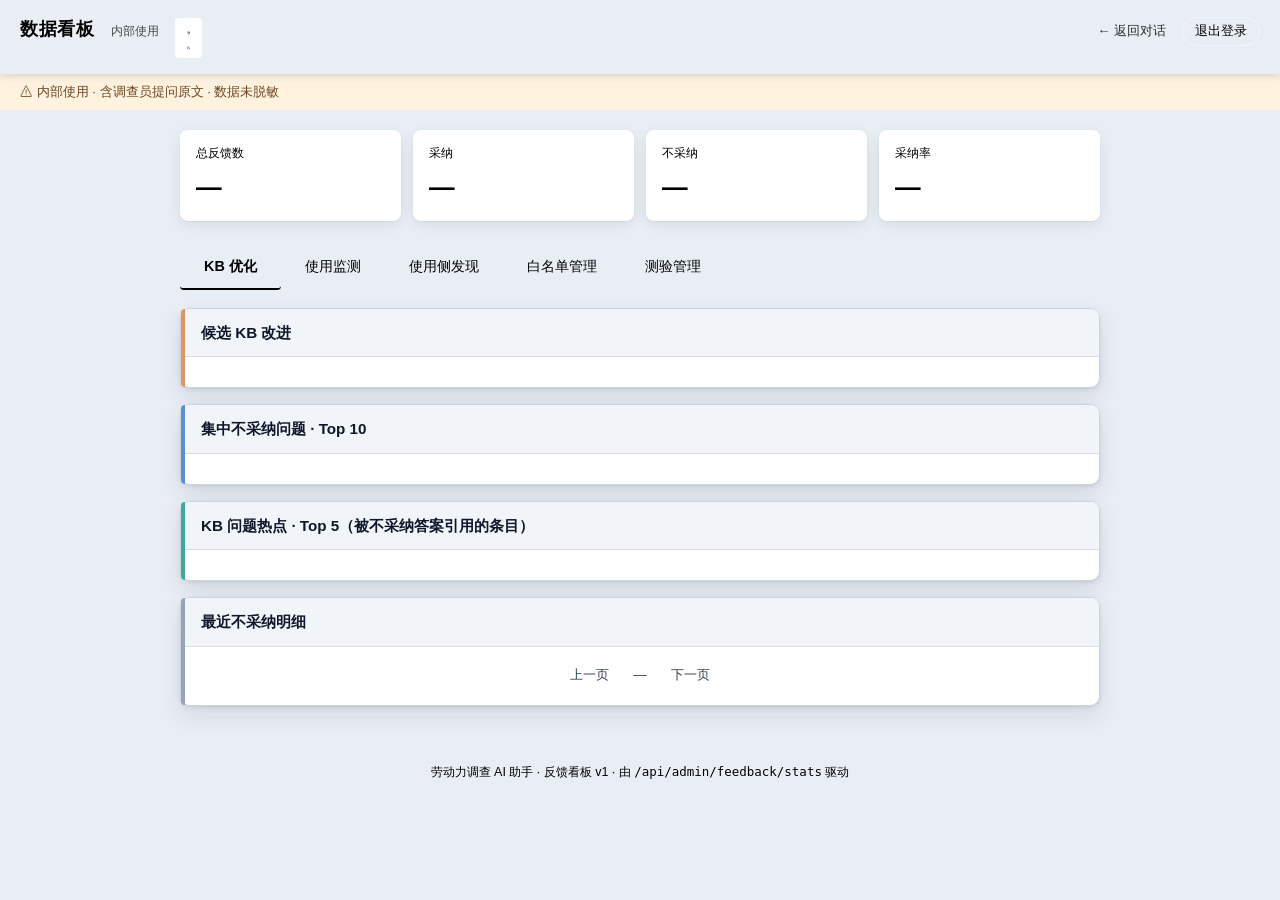
==== backend/static/dashboard.html @ a1ecaccc "refactor(ui): simplify 审查修复——移动端卡片化限定名单面板（避免破坏审计表）、删除死代码 api() 与 .info-bar" ====
<!DOCTYPE html>
<html lang="zh-CN">
<head>
<link rel="stylesheet" href="/static/theme.css">

<meta charset="UTF-8">
<meta name="viewport" content="width=device-width, initial-scale=1.0, maximum-scale=1.0, user-scalable=no">
<link rel="icon" href="data:,">
<title>反馈看板 · 劳动力调查 AI 助手</title>
<style>

* { box-sizing: border-box; margin: 0; padding: 0; }
body {
  font-family: -apple-system, BlinkMacSystemFont, "PingFang SC", "Microsoft YaHei", sans-serif;
  background: var(--paper);
  color: var(--text);
  line-height: 1.55;
  min-height: 100vh;
  padding: 0 0 60px;
}
header {
  background: var(--ink-blue);
  color: var(--paper);
  padding: 16px 20px;
  display: flex;
  align-items: baseline;
  gap: 16px;
  position: sticky;
  top: 0;
  z-index: 10;
  box-shadow: 0 2px 8px rgba(30, 58, 95, 0.18);
}
header h1 { font-size: 1.1rem; font-weight: 600; letter-spacing: 0.04em; }
header .sub { font-size: 0.78rem; opacity: 0.7; }
header .back { font-size: 0.82rem; opacity: 0.8; text-decoration: none; color: var(--paper); margin-left: auto; }
header .back:hover { opacity: 1; }
header .logout-btn {
  font-family: inherit; font-size: 0.8rem; padding: 5px 12px;
  border: 1px solid rgba(255,255,255,.5); background: transparent;
  color: var(--paper); border-radius: 999px; cursor: pointer;
}
header .logout-btn:hover { background: rgba(255,255,255,.15); }

.banner {
  background: #fff3e0;
  color: #6d4520;
  padding: 8px 20px;
  font-size: 0.82rem;
  border-bottom: 1px solid var(--line);
}

main { max-width: 960px; margin: 0 auto; padding: 20px; }

.cards {
  display: grid;
  grid-template-columns: repeat(auto-fit, minmax(180px, 1fr));
  gap: 12px;
  margin-bottom: 24px;
}
.card {
  background: white;
  border: 1px solid var(--line);
  border-radius: 8px;
  padding: 14px 16px;
}
.card .label { font-size: 0.78rem; color: var(--text-dim); margin-bottom: 4px; }
.card .value { font-size: 1.6rem; font-weight: 600; color: var(--ink-blue); }
.card.rate .value { color: var(--good); }
.card.rate.low .value { color: var(--bad); }

section { background: white; border: 1px solid var(--line); border-radius: 8px; padding: 16px 20px; margin-bottom: 16px; }
section h2 { font-size: 1rem; color: var(--ink-blue); margin-bottom: 12px; font-weight: 600; }
section h2 .h2-sub { font-size: 0.78rem; color: var(--text-dim); font-weight: normal; }
section .empty { color: var(--text-dim); font-size: 0.88rem; padding: 8px 0; }

.candidate {
  border-left: 4px solid var(--accent);
  background: var(--accent-soft);
  padding: 12px 14px;
  border-radius: 0 6px 6px 0;
  margin-bottom: 10px;
}
.candidate .head { display: flex; align-items: baseline; gap: 8px; margin-bottom: 6px; flex-wrap: wrap; }
.candidate .tag { background: var(--accent); color: white; font-size: 0.7rem; padding: 2px 8px; border-radius: 4px; letter-spacing: 0.05em; }
.candidate .freq { font-size: 0.78rem; color: var(--text-dim); }
.candidate .key { font-weight: 600; color: var(--ink-blue); font-size: 0.95rem; word-break: break-all; }
.candidate .comments { margin-top: 6px; font-size: 0.85rem; color: var(--text-dim); padding-left: 14px; }
.candidate .comments li { margin: 2px 0; }
.candidate .actions { margin-top: 8px; display: flex; gap: 8px; }

.list { display: flex; flex-direction: column; gap: 8px; }
.row {
  display: flex;
  align-items: flex-start;
  gap: 12px;
  padding: 10px 12px;
  border: 1px solid var(--line);
  border-radius: 6px;
  background: var(--paper-dim);
}
.row .count {
  flex-shrink: 0;
  background: var(--bad);
  color: white;
  font-weight: 600;
  font-size: 0.85rem;
  width: 36px;
  height: 36px;
  border-radius: 50%;
  display: flex;
  align-items: center;
  justify-content: center;
}
.row .body { flex: 1; min-width: 0; }
.row .q { font-weight: 500; color: var(--ink-blue); word-break: break-word; }
.row .meta { font-size: 0.75rem; color: var(--text-dim); margin-top: 4px; }

.chart { display: flex; gap: 6px; align-items: flex-end; height: 140px; padding: 8px 0; overflow-x: auto; }
.chart .bar-group { flex: 0 0 auto; min-width: 50px; display: flex; flex-direction: column; align-items: center; gap: 2px; }
.chart .bars { display: flex; gap: 2px; align-items: flex-end; height: 100px; }
.chart .bar { width: 14px; border-radius: 2px 2px 0 0; }
.chart .bar.good { background: var(--good); }
.chart .bar.bad { background: var(--bad); }
.chart .day { font-size: 0.7rem; color: var(--text-dim); writing-mode: vertical-rl; transform: rotate(180deg); white-space: nowrap; }
.chart-empty { color: var(--text-dim); font-size: 0.85rem; padding: 12px 0; }

.recent-item {
  padding: 12px 14px;
  border: 1px solid var(--line);
  border-radius: 6px;
  margin-bottom: 8px;
  background: var(--paper-dim);
  transition: opacity 0.3s;
}
.recent-item.resolved { opacity: 0.45; text-decoration: line-through; background: #e5e5e5; }
.recent-item .head { display: flex; gap: 8px; align-items: baseline; margin-bottom: 6px; flex-wrap: wrap; }
.recent-item .id { font-family: ui-monospace, Menlo, monospace; font-size: 0.72rem; color: var(--text-dim); }
.recent-item .ts { font-size: 0.75rem; color: var(--text-dim); }
.recent-item .q { font-size: 0.92rem; color: var(--ink-blue); font-weight: 500; margin-bottom: 4px; }
.recent-item .a { font-size: 0.85rem; color: var(--text); white-space: pre-wrap; max-height: 100px; overflow: auto; padding: 6px 8px; background: white; border-radius: 4px; border: 1px solid var(--line); }
.recent-item .c { font-size: 0.82rem; color: var(--bad); margin-top: 6px; }
.recent-item .actions { margin-top: 8px; }

button {
  font-family: inherit;
  font-size: 0.82rem;
  padding: 5px 12px;
  border-radius: 4px;
  border: 1px solid var(--line);
  background: white;
  color: var(--ink-blue);
  cursor: pointer;
  transition: all 0.15s;
}
button:hover { background: var(--ink-blue); color: white; border-color: var(--ink-blue); }
button:disabled { opacity: 0.4; cursor: not-allowed; }
button.primary { background: var(--ink-blue); color: white; border-color: var(--ink-blue); }
button.primary:hover { background: var(--ink-blue-soft); }

.pagination { display: flex; align-items: center; justify-content: center; gap: 12px; margin-top: 12px; }
.pagination .info { font-size: 0.85rem; color: var(--text-dim); }

.error {
  background: var(--bad-soft);
  color: var(--bad);
  padding: 12px 16px;
  border-radius: 6px;
  margin-bottom: 16px;
}

footer {
  text-align: center;
  font-size: 0.78rem;
  color: var(--text-dim);
  padding: 20px;
}

.rate-null { color: var(--text-dim); font-style: italic; }
.rate-good { color: var(--good); font-weight: 600; }
.rate-mid { color: var(--accent); font-weight: 600; }
.rate-bad { color: var(--bad); font-weight: 600; }

.tab-bar {
  display: flex; gap: 0; margin-bottom: 20px;
  border-bottom: 2px solid var(--line);
}
.tab-btn {
  font-family: inherit; font-size: 0.9rem; padding: 10px 24px;
  border: none; background: none; color: var(--text-dim); cursor: pointer;
  border-bottom: 2px solid transparent; margin-bottom: -2px;
  transition: all 0.15s;
}
.tab-btn:hover { color: var(--ink-blue); }
.tab-btn.active { color: var(--ink-blue); border-bottom-color: var(--ink-blue); font-weight: 600; }
.tab-panel { display: none; }
.tab-panel.active { display: block; }

.usage-filters {
  display: flex; flex-wrap: wrap; gap: 10px; align-items: flex-end;
  margin-bottom: 16px;
}
.usage-filters .field { display: flex; flex-direction: column; gap: 3px; }
.usage-filters .field label { font-size: 0.75rem; color: var(--text-dim); }
.usage-filters .field input {
  font-family: inherit; font-size: 0.82rem; padding: 6px 8px;
  border: 1px solid var(--line); border-radius: 4px; width: 110px;
}
.usage-filters .field input:focus { outline: none; border-color: var(--ink-blue); }
.usage-filters .actions { display: flex; gap: 6px; align-items: flex-end; padding-bottom: 1px; }

.usage-table { width: 100%; border-collapse: collapse; }
.usage-table th, .usage-table td {
  text-align: left; padding: 8px 10px; border-bottom: 1px solid var(--line);
  font-size: 0.82rem; white-space: nowrap;
}
.usage-table th { color: var(--text-dim); font-weight: 600; font-size: 0.75rem; background: var(--paper-dim); }
.usage-table tbody tr.main-row { cursor: pointer; }
.usage-table tbody tr.main-row:hover { background: var(--accent-soft); }
.usage-table .num { text-align: right; font-variant-numeric: tabular-nums; }
.usage-result-info { font-size: 0.82rem; color: var(--text-dim); margin-bottom: 10px; }
/* 详情展开行（省/市/县/乡/社区） */
.usage-table tr.detail-row { display: none; }
.usage-table tr.detail-row.open { display: table-row; }
.usage-table tr.detail-row td { background: #fafbfc; white-space: normal; }
.usage-detail-grid { display: grid; grid-template-columns: repeat(auto-fit, minmax(150px, 1fr)); gap: 4px 16px; font-size: 0.78rem; color: var(--text-dim); }
.usage-detail-grid .item b { color: var(--text); font-weight: 600; margin-right: 4px; }
/* 分页 */
.usage-pager { display: flex; align-items: center; gap: 10px; margin-top: 10px; font-size: 0.82rem; color: var(--text-dim); flex-wrap: wrap; }
.usage-pager button { font-family: inherit; font-size: 0.8rem; padding: 4px 12px; border: 1px solid var(--line); border-radius: 4px; background: #fff; color: var(--ink-blue); cursor: pointer; }
.usage-pager button:disabled { opacity: 0.4; cursor: not-allowed; }
/* 窄屏：卡片式列表 */
@media (max-width: 768px) {
  .usage-table, .usage-table thead, .usage-table tbody, .usage-table tr, .usage-table td { display: block; }
  .usage-table thead { display: none; }
  .usage-table tbody tr { background: #fff; border: 1px solid var(--line); border-radius: 10px; margin-bottom: 10px; padding: 10px 12px; }
  .usage-table td { border: none; padding: 3px 0; white-space: normal; }
  .usage-table td::before { content: attr(data-label); display: inline-block; min-width: 56px; color: var(--text-dim); font-size: 0.72rem; margin-right: 8px; }
  .usage-table td[data-label=""]::before, .usage-table td:first-child::before { content: none; }
  .usage-table tr.detail-row { display: none; padding: 0; border: none; background: transparent; }
  .usage-table tr.detail-row.open { display: block; padding: 0 4px 8px; }
  .usage-table tr.detail-row td { background: transparent; padding: 0; }
}


/* ============ module hierarchy upgrade ============ */

/* sub-card: generic list row */
.row {
  background: var(--c-bg-elev);
  border: 1px solid var(--line);
  border-radius: 10px;
  padding: 12px 14px;
  box-shadow: 0 1px 2px rgba(15, 23, 42, 0.05);
  transition: transform var(--t-fast) var(--ease), box-shadow var(--t-fast) var(--ease), border-color var(--t-fast) var(--ease);
}
.row:hover {
  transform: translateY(-1px);
  border-color: var(--accent);
  box-shadow: 0 6px 18px rgba(2, 40, 90, 0.12);
}
.row .count {
  background: linear-gradient(135deg, var(--bad), #e07070);
  font-weight: 700;
  box-shadow: 0 2px 6px rgba(181, 69, 69, 0.28);
}
.row .q { font-weight: 600; color: var(--ink-blue); }
.row .meta {
  margin-top: 8px;
  padding-top: 8px;
  border-top: 1px dashed var(--line);
  color: var(--text-dim);
  font-size: 0.78rem;
}
.row .meta ul { margin: 4px 0 0; padding-left: 16px; }
.row .actions { margin-top: 8px; }

/* sub-card: KB candidate */
.candidate {
  background: var(--c-bg-elev);
  border: 1px solid var(--line);
  border-left: 3px solid var(--accent);
  border-radius: 10px;
  padding: 12px 14px;
  box-shadow: 0 1px 2px rgba(15, 23, 42, 0.05);
  transition: transform var(--t-fast) var(--ease), box-shadow var(--t-fast) var(--ease), border-color var(--t-fast) var(--ease);
}
.candidate:hover {
  transform: translateY(-1px);
  border-color: var(--accent);
  box-shadow: 0 6px 18px rgba(2, 40, 90, 0.12);
}
.candidate .head { align-items: center; }
.candidate .tag {
  border-radius: 999px;
  padding: 3px 10px;
  background: linear-gradient(135deg, var(--accent), #e2955e);
  box-shadow: 0 2px 6px rgba(201, 122, 58, 0.3);
}
.candidate .key { margin-top: 6px; }
.candidate .comments {
  margin-top: 8px;
  border-left: 2px solid var(--line);
  padding-left: 12px;
}
.candidate .comments ul { margin: 4px 0 0; padding-left: 16px; }

/* sub-card: recent down detail */
.recent-item {
  background: var(--c-bg-elev);
  border: 1px solid var(--line);
  border-radius: 10px;
  padding: 12px 14px;
  box-shadow: 0 1px 2px rgba(15, 23, 42, 0.05);
  transition: opacity 0.3s, box-shadow var(--t-fast) var(--ease);
}
.recent-item:hover { box-shadow: 0 6px 18px rgba(2, 40, 90, 0.12); }
.recent-item .head { border-bottom: 1px dashed var(--line); padding-bottom: 6px; }
.recent-item .a { background: var(--paper-dim); border: none; }
.recent-item.resolved { opacity: 0.45; text-decoration: line-through; background: var(--paper-dim); }

/* empty placeholder */
.list .empty,
.empty {
  background: var(--paper-dim);
  border: 1px dashed var(--line);
  border-radius: 10px;
  padding: 18px;
  color: var(--text-dim);
  text-align: center;
}

/* usage table hover */




/* ============ TailAdmin/Tabler style (KB tab): white cards + slim accent bars ============ */
/* modules: white card, 1px border, soft shadow, continuous left accent bar */
#tab-kb > section {
  position: relative;
  background: #FFFFFF;
  border: 1px solid #CBD5E1;
  border-radius: 10px;
  box-shadow: 0 1px 2px rgba(15,23,42,.05), 0 2px 6px rgba(15,23,42,.06), 0 10px 24px rgba(15,23,42,.09);
  color: #334155;
}
#tab-kb > section::before {
  content: '';
  position: absolute;
  left: 0; top: 0; bottom: 0;
  width: 4px;
  z-index: 1;
  border-radius: 10px 0 0 10px;
  background: #94A3B8;
}
#tab-kb > section:nth-child(1)::before { background: #E2955E; }
#tab-kb > section:nth-child(2)::before { background: #5B8FD4; }
#tab-kb > section:nth-child(3)::before { background: #3FA99B; }
#tab-kb > section:nth-child(4)::before { background: #94A3B8; }

/* module header strip: slate-50 bar + dark slate title */
#tab-kb section h2 {
  position: relative;
  margin: -16px -20px 14px;
  padding: 12px 20px;
  background: #F1F5F9;
  border-bottom: 1px solid #D7DFEA;
  border-radius: 8px 8px 0 0;
  color: #0F172A;
  font-size: 0.95rem;
}
#tab-kb section h2 .h2-sub { color: #64748B; }

/* sub-cards: slate-50 panels on white card for inner hierarchy */
#tab-kb .row,
#tab-kb .candidate,
#tab-kb .recent-item,
#tab-usage-gaps .row {
  background: #F8FAFC;
  border-color: #E2E8F0;
  box-shadow: none;
}
#tab-kb .row:hover,
#tab-kb .candidate:hover,
#tab-usage-gaps .row:hover {
  border-color: #CBD5E1;
  box-shadow: 0 4px 12px rgba(15,23,42,.08);
}
#tab-kb .row .q,
#tab-kb .candidate .key,
#tab-kb .recent-item .q,
#tab-usage-gaps .row .q { color: #0F172A; }
#tab-kb .recent-item .a { color: #334155; }
#tab-kb .row .meta,
#tab-kb .candidate .freq,
#tab-kb .candidate .comments,
#tab-kb .recent-item .id,
#tab-kb .recent-item .ts,
#tab-usage-gaps .row .meta { color: #64748B; }

/* dark mode: dark panels, keep slim accent bars */
html[data-theme="dark"] #tab-kb > section { color: var(--c-ink-2); }
html[data-theme="dark"] #tab-kb section h2 {
  background: linear-gradient(90deg, var(--c-bg-tint), transparent);
  border-bottom-color: var(--c-line);
  color: var(--c-ink);
}
html[data-theme="dark"] #tab-kb > section::before { opacity: .85; }
html[data-theme="dark"] #tab-kb .row,
html[data-theme="dark"] #tab-kb .candidate,
html[data-theme="dark"] #tab-kb .recent-item,
html[data-theme="dark"] #tab-usage-gaps .row {
  background: var(--c-bg-tint);
  border-color: var(--c-line);
}
html[data-theme="dark"] #tab-kb .row .q,
html[data-theme="dark"] #tab-kb .candidate .key,
html[data-theme="dark"] #tab-kb .recent-item .q,
html[data-theme="dark"] #tab-usage-gaps .row .q { color: var(--c-ink); }
html[data-theme="dark"] #tab-kb .recent-item .a { color: var(--c-ink-2); }
html[data-theme="dark"] #tab-kb section h2 .h2-sub,
html[data-theme="dark"] #tab-kb .row .meta,
html[data-theme="dark"] #tab-kb .candidate .freq,
html[data-theme="dark"] #tab-kb .candidate .comments,
html[data-theme="dark"] #tab-kb .recent-item .id,
html[data-theme="dark"] #tab-kb .recent-item .ts,
html[data-theme="dark"] #tab-usage-gaps .row .meta { color: var(--c-ink-3); }

/* usage-gaps modules: white card + slim accent bars (blue/orange/red/slate) */
#tab-usage-gaps > section { position: relative; }
#tab-usage-gaps > section::before {
  content: '';
  position: absolute;
  left: 0; top: 0; bottom: 0;
  width: 4px;
  z-index: 1;
  border-radius: 10px 0 0 10px;
  background: #94A3B8;
}
#tab-usage-gaps > section:nth-child(1)::before { background: #5B8FD4; }
#tab-usage-gaps > section:nth-child(2)::before { background: #E2955E; }
#tab-usage-gaps > section:nth-child(3)::before { background: #D96060; }
#tab-usage-gaps > section:nth-child(4)::before { background: #94A3B8; }

/* dark mode: tinted zones fall back to dark panels, keep the accent bar */
html[data-theme="dark"] #tab-kb > section,
html[data-theme="dark"] #tab-usage-gaps > section {
  background: var(--c-bg-elev);
  border-color: var(--c-line);
}
html[data-theme="dark"] #tab-kb > section h2,
html[data-theme="dark"] #tab-usage-gaps > section h2 {
  background: linear-gradient(90deg, var(--c-bg-tint), transparent);
  border-bottom-color: var(--c-line);
}


/* white bg: top stat cards + usage sections get soft separation */
main .cards .card { border-color: #CBD5E1; box-shadow: 0 1px 2px rgba(15,23,42,.05), 0 4px 14px rgba(15,23,42,.08); }


/* page bg: slate-150 (deeper cool gray -> stronger card separation) */
html body { background: #E9EEF5; }
html body:not(.blue-bg) section h2 { margin: -16px -20px 14px; padding: 12px 20px; }
</style>
</head>
<body>
<header>
  <h1>数据看板</h1>
  <span class="sub" id="roleTag">内部使用</span>
  <button class="theme-toggle" type="button" onclick="toggleTheme()" aria-label="Toggle theme">
  <svg class="icon-sun" viewBox="0 0 24 24" fill="none" stroke="currentColor" stroke-width="2" stroke-linecap="round"><circle cx="12" cy="12" r="4"/><path d="M12 2v2M12 20v2M4.9 4.9l1.4 1.4M17.7 17.7l1.4 1.4M2 12h2M20 12h2M4.9 19.1l1.4-1.4M17.7 6.3l1.4-1.4"/></svg>
  <svg class="icon-moon" viewBox="0 0 24 24" fill="none" stroke="currentColor" stroke-width="2" stroke-linecap="round" stroke-linejoin="round"><path d="M21 12.8A9 9 0 1 1 11.2 3a7 7 0 0 0 9.8 9.8z"/></svg>
</button>
<a class="back" id="whlLink" href="/whitelist-admin" style="display:none">白名单管理</a>
<a class="back" href="/">← 返回对话</a>
<button class="logout-btn" type="button" onclick="logout()">退出登录</button>
</header>
<div class="banner">⚠ 内部使用 · 含调查员提问原文 · 数据未脱敏</div>
<main>
  <div id="error"></div>
  <div class="cards" id="feedbackCards">
    <div class="card"><div class="label">总反馈数</div><div class="value" id="total">—</div></div>
    <div class="card"><div class="label">采纳</div><div class="value" id="adopted">—</div></div>
    <div class="card"><div class="label">不采纳</div><div class="value" id="rejected">—</div></div>
    <div class="card rate" id="rateCard"><div class="label">采纳率</div><div class="value" id="rate">—</div></div>
  </div>

  <div class="tab-bar">
    <button class="tab-btn active" data-tab="kb">KB 优化</button>
    <button class="tab-btn" data-tab="usage">使用监测</button>
    <button class="tab-btn" data-tab="usage-gaps">使用侧发现</button>
    <button class="tab-btn" data-tab="whitelist">白名单管理</button>
<a class="tab-btn" href="/quiz-admin" style="text-decoration:none">测验管理</a>
  </div>

  <div class="tab-panel active" id="tab-kb">
    <section>
      <h2>候选 KB 改进</h2>
      <div id="candidates"></div>
    </section>

    <section>
      <h2>集中不采纳问题 · Top 10</h2>
      <div class="list" id="topQuestions"></div>
    </section>

    <section>
      <h2>KB 问题热点 · Top 5（被不采纳答案引用的条目）</h2>
      <div class="list" id="topKb"></div>
    </section>

    <section>
      <h2>最近不采纳明细 <span class="h2-sub" id="resolvedInfo"></span></h2>
      <div id="recent"></div>
      <div class="pagination">
        <button id="prevBtn">上一页</button>
        <span class="info" id="pageInfo">—</span>
        <button id="nextBtn">下一页</button>
      </div>
    </section>
  </div>

  <div class="tab-panel" id="tab-usage">
    <section id="llmRouteSection">
      <h2>&#x5F53;&#x524D;&#x6A21;&#x578B; <span class="h2-sub">&#xFF08;MiniMax &#x4E3B;&#x7528; / DeepSeek &#x5907;&#x7528;&#xFF09;</span>
        <button onclick="loadLlmRoute(true)" style="float:right;font-size:0.78rem">&#x5237;&#x65B0;</button></h2>
      <div id="llmRoute"></div>
    </section>

    <section>
      <h2>反馈时间分布 <span class="h2-sub">（UTC+8）</span></h2>
      <div id="chart" class="chart"></div>
    </section>

    <section id="usageSection">
      <h2>使用情况查询</h2>
      <div class="usage-filters">
        <div class="field"><label>省</label><input id="fProvince" placeholder="如 贵州省"></div>
        <div class="field"><label>市/州</label><input id="fCity" placeholder="如 贵阳市"></div>
        <div class="field"><label>县/区</label><input id="fCounty" placeholder="如 云岩区"></div>
        <div class="field"><label>乡/镇</label><input id="fTownship"></div>
        <div class="field"><label>社区/村</label><input id="fCommunity"></div>
        <div class="field"><label>姓名</label><input id="fName" placeholder="模糊匹配"></div>
        <div class="field"><label>手机号</label><input id="fPhone" placeholder="模糊匹配" maxlength="11"></div>
        <div class="actions">
          <button class="primary" id="queryBtn" onclick="searchUsage()">查询</button>
          <button onclick="resetUsageFilters()">重置</button>
        </div>
      </div>
      <div id="usageResult"></div>
    </section>
  </div>

  <div class="tab-panel" id="tab-usage-gaps">
    <section>
      <h2>使用侧 KB 改进候选 <span class="h2-sub">（query_log + feedback 联合分析）</span></h2>
      <div class="usage-filters">
        <div class="field"><label>近 N 天</label><input id="gapsSinceDays" type="number" value="7" min="1" max="90"></div>
        <div class="field"><label>最小频次</label><input id="gapsMinFreq" type="number" value="3" min="2" max="20"></div>
        <div class="actions">
          <button class="primary" onclick="loadGaps()">刷新</button>
        </div>
      </div>

          </section>

    <section>
<h2 >① 高频 out_of_scope <span class="h2-sub">KB 完全未覆盖（应新增条目）</span></h2>
      <div class="list" id="oosList"></div>

          </section>

    <section>
<h2 >② 命中但 down <span class="h2-sub">KB 命中但用户不采纳（应改写现有条目）</span></h2>
      <div class="list" id="downList"></div>

          </section>

    <section>
<p style="margin-top:18px;font-size:0.82rem;color:var(--text-dim)">
        ③ 高频但相似度低的 query（含 embedding 计算）由 <code>python scripts/detect_gaps_from_usage.py</code> 离线跑，产物 <code>reports/gap-report-from-usage-&lt;date&gt;.json</code>。
      </p>
        </section>

  </div>

  <div class="tab-panel" id="tab-whitelist">
    <iframe id="whitelistFrame" title="白名单管理"
      style="width:100%;height:82vh;border:1px solid var(--line);border-radius:8px;background:#fff"></iframe>
  </div>
</main>
<footer>劳动力调查 AI 助手 · 反馈看板 v1 · 由 <code>/api/admin/feedback/stats</code> 驱动</footer>

<script src="/static/common.js"></script>
<script>
const PAGE_SIZE = 20;
let state = null;
let page = 0;

requireLoginOrRedirect();

async function loadStats() {
  try {
    const r = await fetch('/api/admin/feedback/stats', { headers: authHeader() });
    if (await handle401(r)) return;
    if (!r.ok) throw new Error(`HTTP ${r.status}`);
    state = await r.json();
    render();
  } catch (e) {
    $('error').innerHTML = `<div class="error">加载失败：${escapeHtml(e.message)}</div>`;
  }
}

function renderSummary() {
  const s = state.summary;
  $('total').textContent = s.total;
  $('adopted').textContent = s.adopted;
  $('rejected').textContent = s.rejected;
  const pct = (s.adoption_rate * 100).toFixed(1) + '%';
  $('rate').textContent = pct;
  $('rateCard').classList.toggle('low', s.adoption_rate < 0.6 && s.total > 0);
}

function renderCandidates() {
  const cands = state.candidate_improvements;
  const el = $('candidates');
  if (!cands.length) {
    el.innerHTML = '<div class="empty">暂无候选。当前反馈量低于阈值（min_freq=3）。</div>';
    return;
  }
  el.innerHTML = cands.map(c => {
    const isMissing = c.type === 'missing_entry';
    const display = isMissing ? c.key : `qa_id=${escapeHtml(c.key)}` + (c.question ? `（${escapeHtml(c.question)}）` : '');
    const detail = isMissing
      ? `<div class="comments"><b>用户补充说明：</b><ul>${c.sample_comments.map(x => `<li>${escapeHtml(x)}</li>`).join('')}</ul></div>`
      : `<div class="comments">该 KB 条目被 ${c.frequency} 条不采纳答案引用，可能答得不准，需要修订或补充上下文。</div>`;
    return `
      <div class="candidate">
        <div class="head">
          <span class="tag">${isMissing ? 'KB 缺失' : 'KB 待修订'}</span>
          <span class="freq">${c.frequency} 次不采纳</span>
        </div>
        <div class="key">${display}</div>
        ${detail}
      </div>`;
  }).join('');
}

function renderTopQuestions() {
  const items = state.top_down_questions;
  const el = $('topQuestions');
  if (!items.length) {
    el.innerHTML = '<div class="empty">无</div>';
    return;
  }
  el.innerHTML = items.map(it => `
    <div class="row">
      <div class="count">${it.down_count}</div>
      <div class="body">
        <div class="q">${escapeHtml(it.question)}</div>
        ${it.sample_comments.length ? `<div class="meta">样例评论：${escapeHtml(it.sample_comments[0])}</div>` : ''}
      </div>
    </div>
  `).join('');
}

function renderTopKb() {
  const items = state.top_down_kb;
  const el = $('topKb');
  if (!items.length) {
    el.innerHTML = '<div class="empty">无</div>';
    return;
  }
  el.innerHTML = items.map(it => `
    <div class="row">
      <div class="count">${it.down_count}</div>
      <div class="body">
        <div class="q">qa_id=${escapeHtml(it.qa_id)}：${escapeHtml(it.question || '（无问题文本）')}</div>
      </div>
    </div>
  `).join('');
}

function renderChart() {
  const data = state.by_day;
  const el = $('chart');
  if (!data.length) {
    el.className = 'chart-empty';
    el.textContent = '暂无数据';
    return;
  }
  el.className = 'chart';
  const maxCount = Math.max(...data.map(d => d.count), 1);
  el.innerHTML = data.slice(-14).map(d => {
    const goodH = (d.adopted / maxCount) * 100;
    const badH = (d.rejected / maxCount) * 100;
    return `
      <div class="bar-group">
        <div class="bars">
          <div class="bar good" style="height:${goodH}%" title="采纳 ${d.adopted}"></div>
          <div class="bar bad" style="height:${badH}%" title="不采纳 ${d.rejected}"></div>
        </div>
        <div class="day">${escapeHtml(d.day.slice(5))}</div>
      </div>`;
  }).join('');
}

function renderRecent() {
  const all = state.recent_down || [];
  const resolvedSet = new Set(state.resolved_ids || []);
  const totalPages = Math.max(1, Math.ceil(all.length / PAGE_SIZE));
  if (page >= totalPages) page = totalPages - 1;
  if (page < 0) page = 0;
  const start = page * PAGE_SIZE;
  const slice = all.slice(start, start + PAGE_SIZE);
  const el = $('recent');
  if (!all.length) {
    el.innerHTML = '<div class="empty">无</div>';
    $('pageInfo').textContent = '0 / 0';
    $('prevBtn').disabled = true;
    $('nextBtn').disabled = true;
  } else {
    el.innerHTML = slice.map(r => {
      const resolved = resolvedSet.has(r.id);
      const c = r.comment ? `<div class="c">用户评论：${escapeHtml(r.comment)}</div>` : '';
      return `
        <div class="recent-item ${resolved ? 'resolved' : ''}" data-id="${escapeHtml(r.id)}">
          <div class="head">
            <span class="id">${escapeHtml(r.id)}</span>
            <span class="ts">${escapeHtml(r.timestamp || '')}</span>
            <span style="margin-left:auto">
              ${resolved ? '<span style="color:var(--text-dim);font-size:0.75rem">✓ 已处理</span>' : `<button class="resolveBtn" data-id="${escapeHtml(r.id)}">标记已处理</button>`}
            </span>
          </div>
          <div class="q">${escapeHtml(r.question || '')}</div>
          <div class="a">${escapeHtml((r.answer || '').slice(0, 400))}${(r.answer || '').length > 400 ? '…' : ''}</div>
          ${c}
        </div>`;
    }).join('');
    $('pageInfo').textContent = `第 ${page + 1} / ${totalPages} 页 · 共 ${all.length} 条`;
    $('prevBtn').disabled = page === 0;
    $('nextBtn').disabled = page >= totalPages - 1;
  }
  $('resolvedInfo').textContent = `· ${(state.resolved_ids || []).length} 条已处理`;
}

async function resolveRecord(rid, btn) {
  if (btn) btn.disabled = true;
  try {
    const r = await fetch('/api/admin/feedback/resolve', {
      method: 'POST',
      headers: { 'Content-Type': 'application/json', ...authHeader() },
      body: JSON.stringify({ record_ids: [rid] }),
    });
    if (await handle401(r)) return;
    if (!r.ok) throw new Error(`HTTP ${r.status}`);
    state.resolved_ids.push(rid);
    renderRecent();
  } catch (e) {
    alert('标记失败：' + e.message);
    if (btn) btn.disabled = false;
  }
}

function render() {
  renderSummary();
  renderCandidates();
  renderTopQuestions();
  renderTopKb();
  renderChart();
  renderRecent();
}

document.addEventListener('click', (e) => {
  const btn = e.target.closest('.resolveBtn');
  if (btn) {
    resolveRecord(btn.dataset.id, btn);
    return;
  }
  if (e.target.id === 'prevBtn') { page--; renderRecent(); }
  if (e.target.id === 'nextBtn') { page++; renderRecent(); }
});

// ---- 角色探测：系统管理员全量；业务管理员只见本区域只读统计 ----
let me = null;
let llmLoaded = false;
initRole();

async function initRole() {
  try {
    const r = await fetch('/api/admin/whitelist/whoami', { headers: authHeader() });
    if (await handle401(r)) return;
    if (r.status === 403) {
      $('error').innerHTML = '<div class="error">无看板权限，即将返回首页</div>';
      setTimeout(() => location.replace('/'), 1200);
      return;
    }
    if (!r.ok) throw new Error('HTTP ' + r.status);
    me = await r.json();
    $('roleTag').textContent = (me.sys_role || '') + ' · ' + (me.admin_level || '') +
      (me.city ? ' · ' + me.city : '') + (me.county ? ' · ' + me.county : '');
    const sys = me.sys_role === '系统管理员';
    $('feedbackCards').style.display = sys ? '' : 'none';
    $('tab-kb').style.display = sys ? '' : 'none';
    $('tab-usage-gaps').style.display = sys ? '' : 'none';
    $('llmRouteSection').style.display = sys ? '' : 'none';
    const chartSec = document.querySelector('#tab-usage section:nth-of-type(2)');
    if (chartSec) chartSec.style.display = sys ? '' : 'none';
    document.querySelectorAll('.tab-btn[data-tab="kb"], .tab-btn[data-tab="usage-gaps"]').forEach(b => b.style.display = sys ? '' : 'none');
    // 区县业务管理员：隐藏「测验管理」入口（后端仅市级以上可管理）
    if (!sys && me.sys_role === '业务管理员' && me.admin_level === '区县') {
      const qa = document.querySelector('a.tab-btn[href="/quiz-admin"]');
      if (qa) qa.style.display = 'none';
    }
    $('whlLink').style.display = '';
    $('whlLink').addEventListener('click', (e) => {
      e.preventDefault();
      switchTab('whitelist');
      loadWhitelistModule();
    });
    if (sys) {
      loadStats();
    } else {
      // 业务管理员进入后台默认显示「白名单管理」模块
      switchTab('whitelist');
      loadWhitelistModule();
    }
    searchUsage();
    if (sys) loadLlmRoute();
  } catch (e) {
    $('error').innerHTML = '<div class="error">加载失败：' + escapeHtml(e.message) + '</div>';
  }
}

// ---- 白名单管理模块（懒加载 iframe，同源复用 token/角色；高度自适应消除双滚动条） ----
let whitelistLoaded = false;
let whitelistRO = null;

function loadWhitelistModule() {
  if (whitelistLoaded) return;
  whitelistLoaded = true;
  const f = $('whitelistFrame');
  f.onload = function () {
    fitWhitelistFrame();
    initWhitelistResize();
  };
  f.src = '/whitelist-admin?embed=1';
}

function fitWhitelistFrame() {
  const f = $('whitelistFrame');
  try {
    const doc = f.contentDocument;
    if (!doc || !doc.body) return;
    const h = Math.max(doc.documentElement.scrollHeight, doc.body.scrollHeight);
    if (h > 100) f.style.height = h + 'px';
  } catch (e) { /* 跨源异常忽略 */ }
}

function initWhitelistResize() {
  const f = $('whitelistFrame');
  try {
    const doc = f.contentDocument;
    if (!doc || !doc.body || !window.ResizeObserver) return;
    if (whitelistRO) whitelistRO.disconnect();
    whitelistRO = new ResizeObserver(function () { fitWhitelistFrame(); });
    whitelistRO.observe(doc.body);
    whitelistRO.observe(doc.documentElement);
  } catch (e) { /* 跨源异常忽略 */ }
}

async function loadLlmRoute(force) {
  if (llmLoaded && !force) return;
  const el = $('llmRoute');
  try {
    const r = await fetch('/api/admin/llm/route', { headers: authHeader() });
    if (!r.ok) throw new Error('HTTP ' + r.status);
    const d = await r.json();
    llmLoaded = true;
    const model = d.active_model || d.active_provider || '\u2014';
    const p5 = d.used_5h_pct == null ? '\u2014' : d.used_5h_pct + '%';
    const p7 = d.used_7d_pct == null ? '\u2014' : d.used_7d_pct + '%';
    const bad = d.last_error || (d.consecutive_failures > 0 ? '\u8fde\u7eed\u5931\u8d25' + d.consecutive_failures + '\u6b21' : '');
    const status = bad ? '\u5f02\u5e38' : '\u6b63\u5e38';
    const provider = d.active_provider === 'minimax' ? 'MiniMax \u4e3b\u7528' : (d.active_provider === 'deepseek' ? 'DeepSeek \u5907\u7528' : d.active_provider);
    const detail = '\u6700\u8fd1\u68c0\u67e5\uff1a' + (d.last_check_at ? new Date(d.last_check_at * 1000).toLocaleString('zh-CN') : '\u2014')
      + '  \u5207\u6362\u65f6\u95f4\uff1a' + (d.last_switch_at ? new Date(d.last_switch_at * 1000).toLocaleString('zh-CN') : '\u2014')
      + '  ' + provider;
    const manual = d.manual_override;
    let manualHtml = '';
    if (manual) {
      const ml = manual.provider === 'minimax' ? 'MiniMax 主用' : 'DeepSeek 备用';
      manualHtml = '<div style="margin-top:10px;display:flex;align-items:center;gap:10px;flex-wrap:wrap">'
        + '<span style="background:#fbf1dd;color:#b7791f;border-radius:999px;padding:2px 10px;font-size:.75rem">🔒 已手动锁定：' + escapeHtml(ml) + '</span>'
        + (manual.set_at ? '<span style="color:var(--text-dim);font-size:.75rem">' + new Date(manual.set_at * 1000).toLocaleString('zh-CN') + '</span>' : '')
        + '<button id="llm-auto-btn" style="border:1px solid var(--line);background:#fff;color:var(--text);border-radius:6px;padding:6px 14px;font-size:.85rem;cursor:pointer">恢复自动</button>'
        + '</div>';
    } else if (d.can_manage) {
      manualHtml = '<div style="margin-top:10px;display:flex;align-items:center;gap:10px;flex-wrap:wrap">'
        + '<select id="llm-target" style="padding:6px 10px;border:1px solid var(--line);border-radius:6px;font-size:.85rem;background:#fff">'
        + '<option value="minimax">MiniMax 主用</option><option value="deepseek">DeepSeek 备用</option></select>'
        + '<button id="llm-switch-btn" style="border:none;background:var(--ink-blue);color:#fff;border-radius:6px;padding:6px 14px;font-size:.85rem;cursor:pointer">切换</button>'
        + '<span style="color:var(--text-dim);font-size:.75rem">自动切换按 5h≥85% / 7d≥90% 触发</span>'
        + '</div>';
    }
    el.innerHTML = '<div class="cards" style="margin-bottom:8px">'
      + '<div class="card"><div class="label">\u5f53\u524d\u6a21\u578b</div><div class="value" style="font-size:1.05rem;word-break:break-all">' + escapeHtml(model) + '</div></div>'
      + '<div class="card"><div class="label">5h \u7528\u91cf</div><div class="value">' + p5 + '</div></div>'
      + '<div class="card"><div class="label">7d \u7528\u91cf</div><div class="value">' + p7 + '</div></div>'
      + '<div class="card ' + (bad ? 'rate low' : 'rate') + '"><div class="label">\u72b6\u6001</div><div class="value">' + status + '</div></div>'
      + '</div>'
      + '<div class="usage-result-info">' + escapeHtml(detail)
      + (bad ? '  <span style="color:var(--bad)">' + escapeHtml(bad) + '</span>' : '')
      + '</div>' + manualHtml;
    const switchBtn = document.getElementById('llm-switch-btn');
    if (switchBtn) switchBtn.addEventListener('click', async () => {
      const target = document.getElementById('llm-target').value;
      const res = await fetch('/api/admin/llm/route', { method: 'POST', headers: Object.assign({'Content-Type': 'application/json'}, authHeader()), body: JSON.stringify({ provider: target }) });
      if (await handle401(res)) return;
      if (!res.ok) { let m = '切换失败'; try { const e = await res.json(); if (e.detail) m = e.detail; } catch (x) {} alert(m); return; }
      loadLlmRoute(true);
    });
    const autoBtn = document.getElementById('llm-auto-btn');
    if (autoBtn) autoBtn.addEventListener('click', async () => {
      const res = await fetch('/api/admin/llm/route', { method: 'POST', headers: Object.assign({'Content-Type': 'application/json'}, authHeader()), body: JSON.stringify({ provider: 'auto' }) });
      if (await handle401(res)) return;
      loadLlmRoute(true);
    });
  } catch (e) {
    el.innerHTML = '<div class="empty">\u52a0\u8f7d\u5931\u8d25\uff1a' + escapeHtml(e.message) + '</div>';
  }
}


// ── tab 切换 ─────

function switchTab(name) {
  document.querySelectorAll('.tab-btn').forEach(b => b.classList.toggle('active', b.dataset.tab === name));
  document.querySelectorAll('.tab-panel').forEach(p => p.classList.toggle('active', p.id === 'tab-' + name));
}

document.querySelectorAll('.tab-btn').forEach(btn => {
  btn.addEventListener('click', () => {
    switchTab(btn.dataset.tab);
    if (btn.dataset.tab === 'usage-gaps' && !gapsLoaded) loadGaps();
    if (btn.dataset.tab === 'usage' && !llmLoaded) loadLlmRoute();
    if (btn.dataset.tab === 'whitelist') loadWhitelistModule();
  });
});

// ── 使用侧 KB 闭环（v2） ─────

let gapsLoaded = false;
let gapsState = null;

async function loadGaps() {
  const sinceDays = parseInt($('gapsSinceDays').value, 10) || 7;
  const minFreq = parseInt($('gapsMinFreq').value, 10) || 3;
  $('oosList').innerHTML = '<div class="empty">加载中…</div>';
  $('downList').innerHTML = '';
  try {
    const r = await fetch(
      `/api/admin/usage/gaps?since_days=${sinceDays}&min_freq=${minFreq}`,
      { headers: authHeader() },
    );
    if (await handle401(r)) return;
    if (!r.ok) throw new Error('HTTP ' + r.status);
    gapsState = await r.json();
    renderGaps();
    gapsLoaded = true;
  } catch (e) {
    $('oosList').innerHTML = '<div class="error">加载失败：' + escapeHtml(e.message) + '</div>';
  }
}

function renderGaps() {
  const oos = gapsState.high_freq_out_of_scope || [];
  const down = gapsState.kb_hit_but_down || [];

  if (!oos.length) {
    $('oosList').innerHTML = '<div class="empty">无</div>';
  } else {
    $('oosList').innerHTML = oos.map((it, i) => `
      <div class="row" data-q="${escapeHtml(it.query)}">
        <div class="count">${it.freq}</div>
        <div class="body">
          <div class="q">${escapeHtml(it.query)}</div>
          <div class="meta">${it.user_count} 人问过 · 最近 ${escapeHtml(it.last_seen || '')}</div>
          <div class="actions" style="margin-top:6px">
            <button class="markGapBtn" data-idx="${i}" data-source="high_freq_out_of_scope">标记为待入库</button>
          </div>
        </div>
      </div>
    `).join('');
  }

  if (!down.length) {
    $('downList').innerHTML = '<div class="empty">无</div>';
  } else {
    $('downList').innerHTML = down.map((it, i) => {
      const sq = (it.sample_questions || []).map(q => `<li>${escapeHtml(q)}</li>`).join('');
      const sc = (it.sample_comments || []).map(c => `<li>${escapeHtml(c)}</li>`).join('');
      return `
      <div class="row">
        <div class="count">${it.down_count}</div>
        <div class="body">
          <div class="q">qa_id=${escapeHtml(it.qa_id)} · ${it.down_count} 次不采纳</div>
          ${sq ? `<div class="meta">样例问题：<ul style="padding-left:18px">${sq}</ul></div>` : ''}
          ${sc ? `<div class="meta" style="color:var(--bad)">样例评论：<ul style="padding-left:18px">${sc}</ul></div>` : ''}
        </div>
      </div>`;
    }).join('');
  }
}

document.addEventListener('click', async (e) => {
  const btn = e.target.closest('.markGapBtn');
  if (!btn) return;
  btn.disabled = true;
  const idx = parseInt(btn.dataset.idx, 10);
  const source = btn.dataset.source;
  const item = gapsState.high_freq_out_of_scope[idx];
  if (!item) { btn.disabled = false; return; }
  try {
    const r = await fetch('/api/admin/usage/gaps/mark', {
      method: 'POST',
      headers: { 'Content-Type': 'application/json', ...authHeader() },
      body: JSON.stringify({ items: [{ query: item.query }], source }),
    });
    if (await handle401(r)) return;
    if (!r.ok) throw new Error('HTTP ' + r.status);
    const j = await r.json();
    btn.textContent = `✓ 已标记 (${j.total} 条候选)`;
    btn.classList.add('primary');
  } catch (err) {
    btn.disabled = false;
    alert('标记失败：' + err.message);
  }
});

// ── 使用情况筛选查询 ─────

function formatRate(rate) {
  if (rate === null || rate === undefined) return '—';
  return (rate * 100).toFixed(1) + '%';
}

function rateClass(rate) {
  if (rate === null || rate === undefined) return 'rate-null';
  if (rate >= 0.8) return 'rate-good';
  if (rate >= 0.5) return 'rate-mid';
  return 'rate-bad';
}

function collectUsageFilters() {
  const p = {};
  const v = $('fProvince').value.trim(); if (v) p.province = v;
  const c = $('fCity').value.trim(); if (c) p.city = c;
  const co = $('fCounty').value.trim(); if (co) p.county = co;
  const t = $('fTownship').value.trim(); if (t) p.township = t;
  const cm = $('fCommunity').value.trim(); if (cm) p.community = cm;
  const n = $('fName').value.trim(); if (n) p.name = n;
  const ph = $('fPhone').value.trim(); if (ph) p.phone = ph;
  return p;
}

let usageAll = [];           // 使用情况查询全量结果（前端分页）
let usagePage = 1;
const usagePageSize = 20;
let usageDetailSet = new Set(); // 详情展开状态

async function searchUsage() {
  const btn = $('queryBtn');
  btn.disabled = true;
  const filters = collectUsageFilters();
  const params = new URLSearchParams(filters);
  try {
    const r = await fetch('/api/admin/usage/search?' + params, { headers: authHeader() });
    if (await handle401(r)) return;
    if (!r.ok) throw new Error('HTTP ' + r.status);
    const data = await r.json();
    usageAll = data.results || [];
    usagePage = 1;
    renderUsageResult();
  } catch (e) {
    $('usageResult').innerHTML = '<div class="empty">查询失败：' + escapeHtml(e.message) + '</div>';
  } finally {
    btn.disabled = false;
  }
}

function resetUsageFilters() {
  ['fProvince', 'fCity', 'fCounty', 'fTownship', 'fCommunity', 'fName', 'fPhone'].forEach(id => $(id).value = '');
  searchUsage();
}

function renderUsageResult() {
  const el = $('usageResult');
  const total = usageAll.length;
  if (!total) {
    el.innerHTML = '<div class="usage-result-info">共 0 条</div><div class="empty">暂无匹配数据</div>';
    return;
  }
  const totalPages = Math.max(1, Math.ceil(total / usagePageSize));
  if (usagePage > totalPages) usagePage = totalPages;
  const start = (usagePage - 1) * usagePageSize;
  const pageRows = usageAll.slice(start, start + usagePageSize);
  const rows = pageRows.map(r => {
    const fbRate = r.feedback_count > 0 ? r.adopted_count / r.feedback_count : null;
    const region = (r.city || r.province || '') + (r.county ? ' · ' + r.county : '');
    const open = usageDetailSet.has(r.phone) ? ' open' : '';
    const detailItems = [
      ['省', r.province], ['市/州', r.city], ['县/区', r.county],
      ['乡/镇', r.township || ''], ['社区/村', r.community],
    ].map(x => '<span class="item"><b>' + escapeHtml(x[0]) + '</b>' + escapeHtml(x[1]) + '</span>').join('');
    return '<tr class="main-row" onclick="toggleUsageDetail(\'' + escapeHtml(r.phone) + '\')" title="点击展开/收起区域详情">' +
      '<td data-label="手机号">' + escapeHtml(r.phone) + '</td>' +
      '<td data-label="姓名">' + escapeHtml(r.name) + '</td>' +
      '<td data-label="区域">' + escapeHtml(region) + '</td>' +
      '<td data-label="查询次数" class="num">' + r.query_count + '</td>' +
      '<td data-label="最近查询">' + escapeHtml((r.last_query_at || '').slice(0, 16)) + '</td>' +
      '<td data-label="反馈数" class="num">' + r.feedback_count + '</td>' +
      '<td data-label="采用率" class="num ' + rateClass(fbRate) + '">' + formatRate(fbRate) + '</td>' +
      '</tr>' +
      '<tr class="detail-row' + open + '" data-phone="' + escapeHtml(r.phone) + '">' +
        '<td colspan="7"><div class="usage-detail-grid">' + detailItems + '</div></td>' +
      '</tr>';
  }).join('');
  el.innerHTML = '<div class="usage-result-info">共 ' + total + ' 条 · 第 ' + (start + 1) + '–' + (start + pageRows.length) + ' 条</div>' +
    '<table class="usage-table"><thead><tr>' +
    '<th>手机号</th><th>姓名</th><th>区域</th><th>查询次数</th><th>最近查询</th><th>反馈数</th><th>采用率</th>' +
    '</tr></thead><tbody>' + rows + '</tbody></table>' +
    '<div class="usage-pager">' +
      '<button onclick="usageGoPage(-1)" ' + (usagePage <= 1 ? 'disabled' : '') + '>上一页</button>' +
      '<span>第 ' + usagePage + '/' + totalPages + ' 页</span>' +
      '<button onclick="usageGoPage(1)" ' + (usagePage >= totalPages ? 'disabled' : '') + '>下一页</button>' +
    '</div>';
}

function usageGoPage(delta) {
  usagePage += delta;
  renderUsageResult();
}

function toggleUsageDetail(phone) {
  const tr = document.querySelector('tr.detail-row[data-phone="' + CSS.escape(phone) + '"]');
  if (!tr) return;
  const open = tr.classList.contains('open');
  tr.classList.toggle('open');
  if (open) usageDetailSet.delete(phone); else usageDetailSet.add(phone);
}
</script>
</body>
</html>
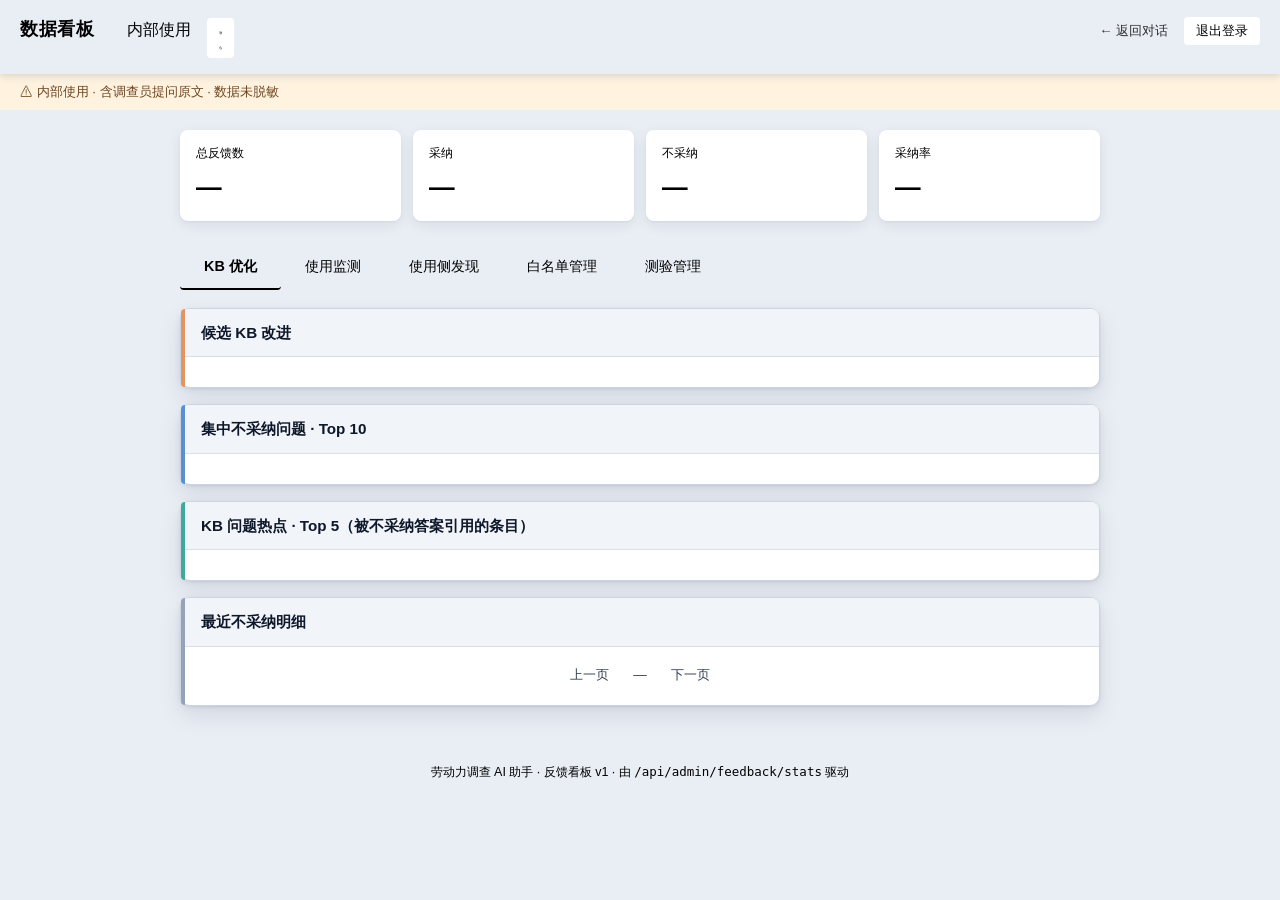
==== commit 6cf08930: "feat: 统一后台四页顶部导航" ====
--- a/backend/static/dashboard.html
+++ b/backend/static/dashboard.html
@@ -31,15 +31,8 @@
   box-shadow: 0 2px 8px rgba(30, 58, 95, 0.18);
 }
 header h1 { font-size: 1.1rem; font-weight: 600; letter-spacing: 0.04em; }
-header .sub { font-size: 0.78rem; opacity: 0.7; }
 header .back { font-size: 0.82rem; opacity: 0.8; text-decoration: none; color: var(--paper); margin-left: auto; }
 header .back:hover { opacity: 1; }
-header .logout-btn {
-  font-family: inherit; font-size: 0.8rem; padding: 5px 12px;
-  border: 1px solid rgba(255,255,255,.5); background: transparent;
-  color: var(--paper); border-radius: 999px; cursor: pointer;
-}
-header .logout-btn:hover { background: rgba(255,255,255,.15); }
 
 .banner {
   background: #fff3e0;
@@ -465,14 +458,14 @@
 </style>
 </head>
 <body>
-<header>
+<header class="admin-header">
   <h1>数据看板</h1>
-  <span class="sub" id="roleTag">内部使用</span>
+  <nav class="admin-nav" id="adminNav"></nav>
+  <span class="role-tag" id="roleTag">内部使用</span>
   <button class="theme-toggle" type="button" onclick="toggleTheme()" aria-label="Toggle theme">
   <svg class="icon-sun" viewBox="0 0 24 24" fill="none" stroke="currentColor" stroke-width="2" stroke-linecap="round"><circle cx="12" cy="12" r="4"/><path d="M12 2v2M12 20v2M4.9 4.9l1.4 1.4M17.7 17.7l1.4 1.4M2 12h2M20 12h2M4.9 19.1l1.4-1.4M17.7 6.3l1.4-1.4"/></svg>
   <svg class="icon-moon" viewBox="0 0 24 24" fill="none" stroke="currentColor" stroke-width="2" stroke-linecap="round" stroke-linejoin="round"><path d="M21 12.8A9 9 0 1 1 11.2 3a7 7 0 0 0 9.8 9.8z"/></svg>
 </button>
-<a class="back" id="whlLink" href="/whitelist-admin" style="display:none">白名单管理</a>
 <a class="back" href="/">← 返回对话</a>
 <button class="logout-btn" type="button" onclick="logout()">退出登录</button>
 </header>
@@ -523,7 +516,7 @@
 
   <div class="tab-panel" id="tab-usage">
     <section id="llmRouteSection">
-      <h2>&#x5F53;&#x524D;&#x6A21;&#x578B; <span class="h2-sub">&#xFF08;MiniMax &#x4E3B;&#x7528; / DeepSeek &#x5907;&#x7528;&#xFF09;</span>
+      <h2>&#x5F53;&#x524D;&#x6A21;&#x578B; <span class="h2-sub">&#xFF08;MiniMax &#x4E3B;&#x7528; / qwen-flash &#x5907;&#x7528; / DeepSeek &#x515C;&#x5E95;&#xFF09;</span>
         <button onclick="loadLlmRoute(true)" style="float:right;font-size:0.78rem">&#x5237;&#x65B0;</button></h2>
       <div id="llmRoute"></div>
     </section>
@@ -798,8 +791,6 @@
     }
     if (!r.ok) throw new Error('HTTP ' + r.status);
     me = await r.json();
-    $('roleTag').textContent = (me.sys_role || '') + ' · ' + (me.admin_level || '') +
-      (me.city ? ' · ' + me.city : '') + (me.county ? ' · ' + me.county : '');
     const sys = me.sys_role === '系统管理员';
     $('feedbackCards').style.display = sys ? '' : 'none';
     $('tab-kb').style.display = sys ? '' : 'none';
@@ -813,12 +804,7 @@
       const qa = document.querySelector('a.tab-btn[href="/quiz-admin"]');
       if (qa) qa.style.display = 'none';
     }
-    $('whlLink').style.display = '';
-    $('whlLink').addEventListener('click', (e) => {
-      e.preventDefault();
-      switchTab('whitelist');
-      loadWhitelistModule();
-    });
+    await initAdminNav('dashboard', me);
     if (sys) {
       loadStats();
     } else {
@@ -879,18 +865,34 @@
     const d = await r.json();
     llmLoaded = true;
     const model = d.active_model || d.active_provider || '\u2014';
+    let balText = '\u2014';
+    let balSub = '\u4f59\u989d\u67e5\u8be2\u4e0d\u53ef\u7528';
+    try {
+      const br = await fetch('/api/admin/llm/balance', { headers: authHeader() });
+      if (br.ok) {
+        const b = await br.json();
+        if (b.error) {
+          balSub = '\u4f59\u989d\u67e5\u8be2\u5931\u8d25';
+        } else {
+          balText = '\u00a5' + (b.available_amount != null ? b.available_amount : '\u2014');
+          balSub = (b.month || '') + ' \u767e\u70bc\u6d88\u8d39 \u00a5' + (b.month_bailian_usage != null ? b.month_bailian_usage : '\u2014');
+        }
+      }
+    } catch (e) {
+      balSub = '\u4f59\u989d\u67e5\u8be2\u5931\u8d25';
+    }
     const p5 = d.used_5h_pct == null ? '\u2014' : d.used_5h_pct + '%';
     const p7 = d.used_7d_pct == null ? '\u2014' : d.used_7d_pct + '%';
     const bad = d.last_error || (d.consecutive_failures > 0 ? '\u8fde\u7eed\u5931\u8d25' + d.consecutive_failures + '\u6b21' : '');
     const status = bad ? '\u5f02\u5e38' : '\u6b63\u5e38';
-    const provider = d.active_provider === 'minimax' ? 'MiniMax \u4e3b\u7528' : (d.active_provider === 'deepseek' ? 'DeepSeek \u5907\u7528' : d.active_provider);
+    const provider = d.active_provider === 'minimax' ? 'MiniMax \u4e3b\u7528' : (d.active_provider === 'dashscope' ? 'qwen-flash \u5907\u7528' : (d.active_provider === 'deepseek' ? 'DeepSeek \u6700\u540e\u515c\u5e95' : d.active_provider));
     const detail = '\u6700\u8fd1\u68c0\u67e5\uff1a' + (d.last_check_at ? new Date(d.last_check_at * 1000).toLocaleString('zh-CN') : '\u2014')
       + '  \u5207\u6362\u65f6\u95f4\uff1a' + (d.last_switch_at ? new Date(d.last_switch_at * 1000).toLocaleString('zh-CN') : '\u2014')
       + '  ' + provider;
     const manual = d.manual_override;
     let manualHtml = '';
     if (manual) {
-      const ml = manual.provider === 'minimax' ? 'MiniMax 主用' : 'DeepSeek 备用';
+      const ml = manual.provider === 'minimax' ? 'MiniMax 主用' : (manual.provider === 'dashscope' ? 'qwen-flash 备用' : 'DeepSeek 兜底');
       manualHtml = '<div style="margin-top:10px;display:flex;align-items:center;gap:10px;flex-wrap:wrap">'
         + '<span style="background:#fbf1dd;color:#b7791f;border-radius:999px;padding:2px 10px;font-size:.75rem">🔒 已手动锁定：' + escapeHtml(ml) + '</span>'
         + (manual.set_at ? '<span style="color:var(--text-dim);font-size:.75rem">' + new Date(manual.set_at * 1000).toLocaleString('zh-CN') + '</span>' : '')
@@ -899,15 +901,16 @@
     } else if (d.can_manage) {
       manualHtml = '<div style="margin-top:10px;display:flex;align-items:center;gap:10px;flex-wrap:wrap">'
         + '<select id="llm-target" style="padding:6px 10px;border:1px solid var(--line);border-radius:6px;font-size:.85rem;background:#fff">'
-        + '<option value="minimax">MiniMax 主用</option><option value="deepseek">DeepSeek 备用</option></select>'
+        + '<option value="minimax">MiniMax 主用</option><option value="dashscope">qwen-flash 备用</option><option value="deepseek">DeepSeek 兜底</option></select>'
         + '<button id="llm-switch-btn" style="border:none;background:var(--ink-blue);color:#fff;border-radius:6px;padding:6px 14px;font-size:.85rem;cursor:pointer">切换</button>'
-        + '<span style="color:var(--text-dim);font-size:.75rem">自动切换按 5h≥85% / 7d≥90% 触发</span>'
+        + '<span style="color:var(--text-dim);font-size:.75rem">MiniMax 额度用尽自动切 qwen-flash；qwen-flash 异常再切 DeepSeek</span>'
         + '</div>';
     }
     el.innerHTML = '<div class="cards" style="margin-bottom:8px">'
       + '<div class="card"><div class="label">\u5f53\u524d\u6a21\u578b</div><div class="value" style="font-size:1.05rem;word-break:break-all">' + escapeHtml(model) + '</div></div>'
       + '<div class="card"><div class="label">5h \u7528\u91cf</div><div class="value">' + p5 + '</div></div>'
       + '<div class="card"><div class="label">7d \u7528\u91cf</div><div class="value">' + p7 + '</div></div>'
+      + '<div class="card"><div class="label">\u963f\u91cc\u4e91\u4f59\u989d\uff08qwen-flash\uff09</div><div class="value" style="font-size:1.05rem">' + balText + '</div><div style="font-size:.75rem;color:var(--text-dim)">' + balSub + '</div></div>'
       + '<div class="card ' + (bad ? 'rate low' : 'rate') + '"><div class="label">\u72b6\u6001</div><div class="value">' + status + '</div></div>'
       + '</div>'
       + '<div class="usage-result-info">' + escapeHtml(detail)
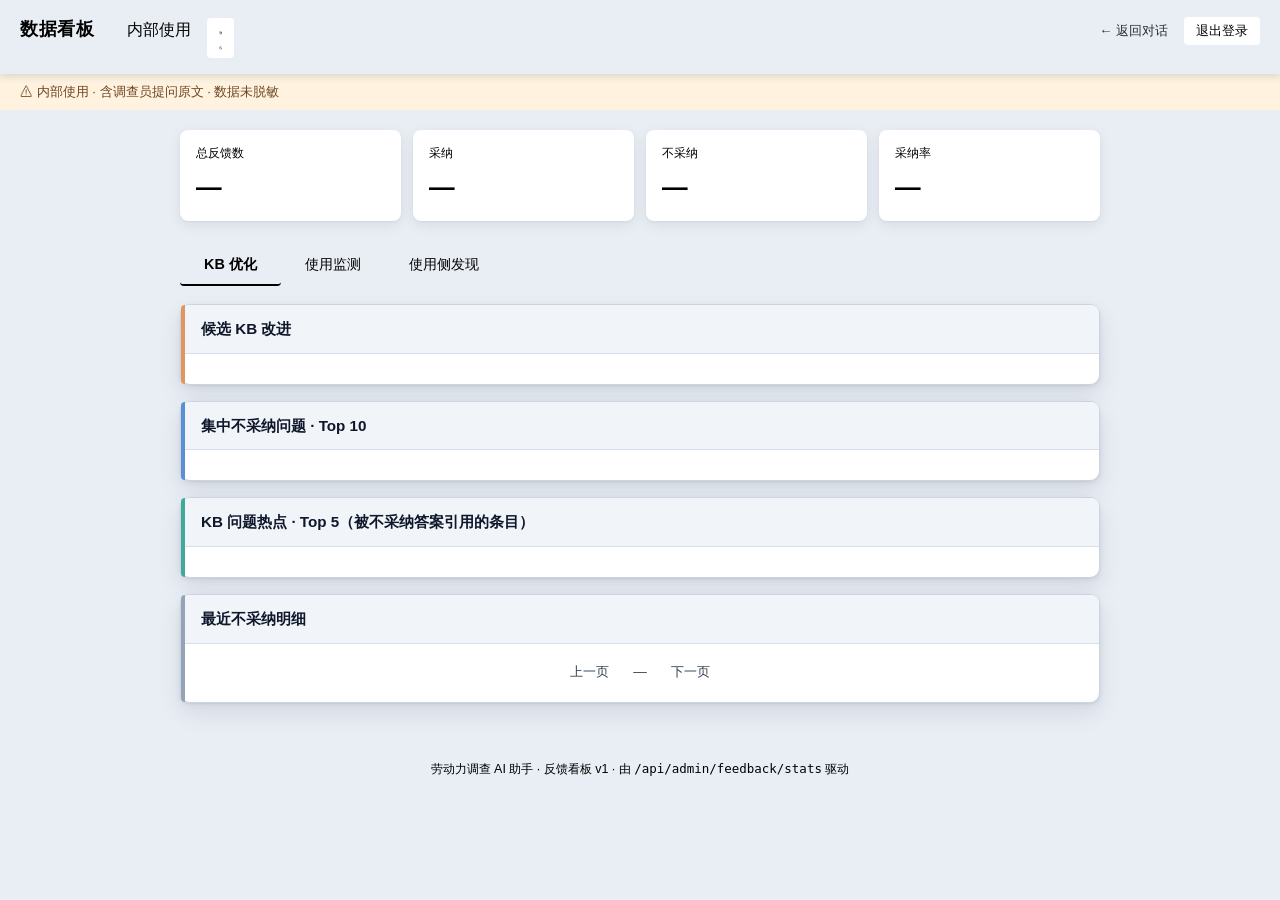
==== commit 0c0674e4: "refactor: 数据看板收敛为纯数据 tab，区县登录直落白名单独立页 - dashboard tab-bar 移除「白名单管理」「测验管理」，只留数据类 tab - 删除 dashboard 内" ====
--- a/backend/static/dashboard.html
+++ b/backend/static/dashboard.html
@@ -483,8 +483,6 @@
     <button class="tab-btn active" data-tab="kb">KB 优化</button>
     <button class="tab-btn" data-tab="usage">使用监测</button>
     <button class="tab-btn" data-tab="usage-gaps">使用侧发现</button>
-    <button class="tab-btn" data-tab="whitelist">白名单管理</button>
-<a class="tab-btn" href="/quiz-admin" style="text-decoration:none">测验管理</a>
   </div>
 
   <div class="tab-panel active" id="tab-kb">
@@ -578,10 +576,6 @@
 
   </div>
 
-  <div class="tab-panel" id="tab-whitelist">
-    <iframe id="whitelistFrame" title="白名单管理"
-      style="width:100%;height:82vh;border:1px solid var(--line);border-radius:8px;background:#fff"></iframe>
-  </div>
 </main>
 <footer>劳动力调查 AI 助手 · 反馈看板 v1 · 由 <code>/api/admin/feedback/stats</code> 驱动</footer>
 
@@ -799,61 +793,18 @@
     const chartSec = document.querySelector('#tab-usage section:nth-of-type(2)');
     if (chartSec) chartSec.style.display = sys ? '' : 'none';
     document.querySelectorAll('.tab-btn[data-tab="kb"], .tab-btn[data-tab="usage-gaps"]').forEach(b => b.style.display = sys ? '' : 'none');
-    // 区县业务管理员：隐藏「测验管理」入口（后端仅市级以上可管理）
-    if (!sys && me.sys_role === '业务管理员' && me.admin_level === '区县') {
-      const qa = document.querySelector('a.tab-btn[href="/quiz-admin"]');
-      if (qa) qa.style.display = 'none';
-    }
     await initAdminNav('dashboard', me);
     if (sys) {
       loadStats();
     } else {
-      // 业务管理员进入后台默认显示「白名单管理」模块
-      switchTab('whitelist');
-      loadWhitelistModule();
+      // 业务管理员（区县）进入数据看板默认显示「使用监测」
+      switchTab('usage');
     }
     searchUsage();
     if (sys) loadLlmRoute();
   } catch (e) {
     $('error').innerHTML = '<div class="error">加载失败：' + escapeHtml(e.message) + '</div>';
   }
-}
-
-// ---- 白名单管理模块（懒加载 iframe，同源复用 token/角色；高度自适应消除双滚动条） ----
-let whitelistLoaded = false;
-let whitelistRO = null;
-
-function loadWhitelistModule() {
-  if (whitelistLoaded) return;
-  whitelistLoaded = true;
-  const f = $('whitelistFrame');
-  f.onload = function () {
-    fitWhitelistFrame();
-    initWhitelistResize();
-  };
-  f.src = '/whitelist-admin?embed=1';
-}
-
-function fitWhitelistFrame() {
-  const f = $('whitelistFrame');
-  try {
-    const doc = f.contentDocument;
-    if (!doc || !doc.body) return;
-    const h = Math.max(doc.documentElement.scrollHeight, doc.body.scrollHeight);
-    if (h > 100) f.style.height = h + 'px';
-  } catch (e) { /* 跨源异常忽略 */ }
-}
-
-function initWhitelistResize() {
-  const f = $('whitelistFrame');
-  try {
-    const doc = f.contentDocument;
-    if (!doc || !doc.body || !window.ResizeObserver) return;
-    if (whitelistRO) whitelistRO.disconnect();
-    whitelistRO = new ResizeObserver(function () { fitWhitelistFrame(); });
-    whitelistRO.observe(doc.body);
-    whitelistRO.observe(doc.documentElement);
-  } catch (e) { /* 跨源异常忽略 */ }
 }
 
 async function loadLlmRoute(force) {
@@ -948,7 +899,6 @@
     switchTab(btn.dataset.tab);
     if (btn.dataset.tab === 'usage-gaps' && !gapsLoaded) loadGaps();
     if (btn.dataset.tab === 'usage' && !llmLoaded) loadLlmRoute();
-    if (btn.dataset.tab === 'whitelist') loadWhitelistModule();
   });
 });
 
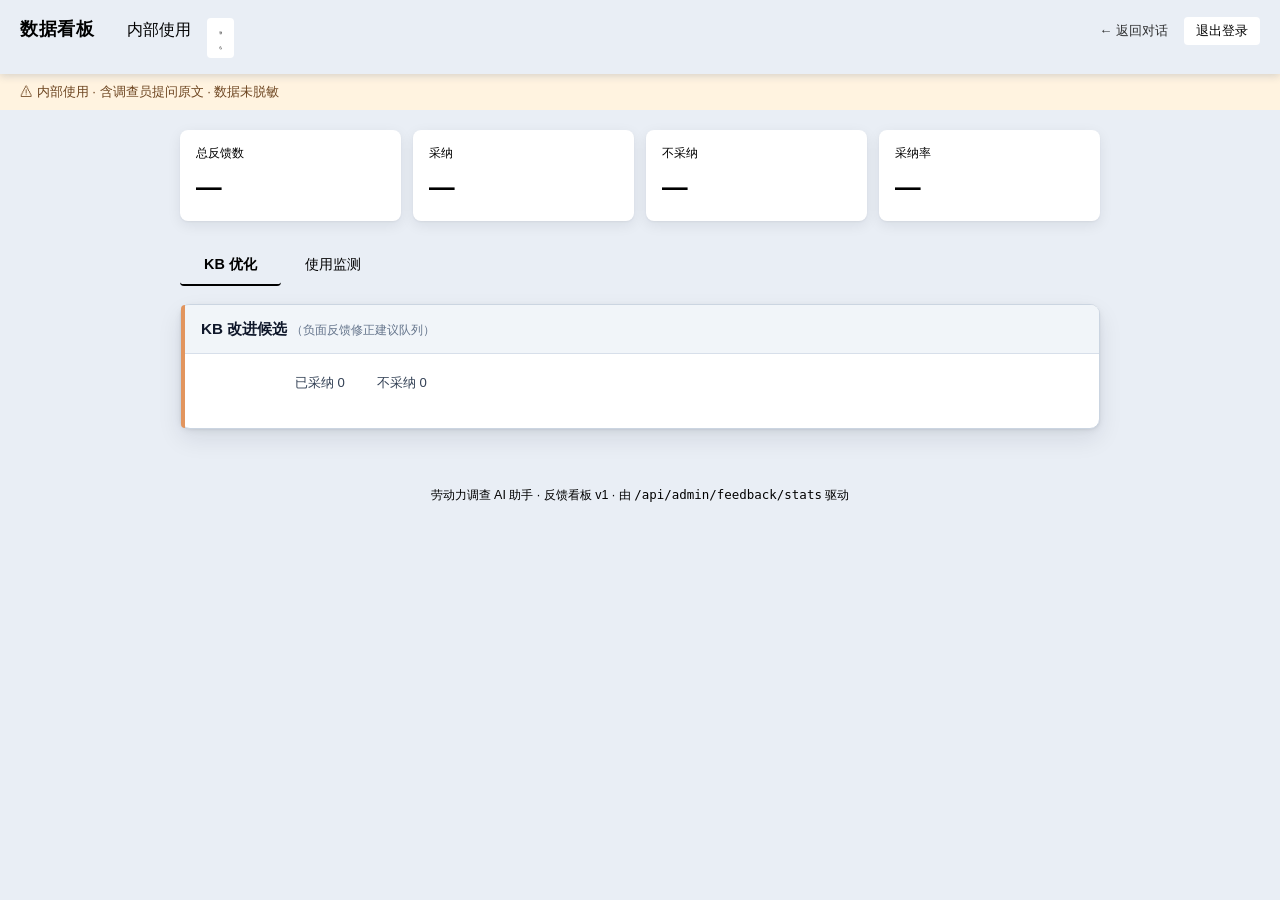
==== commit cfe83ec2: "feat: add feedback reviews, hot questions, grounding, sessions" ====
--- a/backend/static/dashboard.html
+++ b/backend/static/dashboard.html
@@ -152,6 +152,25 @@
 
 .pagination { display: flex; align-items: center; justify-content: center; gap: 12px; margin-top: 12px; }
 .pagination .info { font-size: 0.85rem; color: var(--text-dim); }
+
+.review-tabs { display: flex; gap: 8px; margin-bottom: 14px; flex-wrap: wrap; }
+.review-tab {
+  font-family: inherit; font-size: 0.82rem; padding: 6px 12px;
+  border: 1px solid var(--line); border-radius: 999px;
+  background: var(--paper-dim); color: var(--text-dim); cursor: pointer;
+}
+.review-tab.active { background: var(--ink-blue); border-color: var(--ink-blue); color: white; font-weight: 600; }
+.review-status { font-size: 0.72rem; padding: 2px 8px; border-radius: 999px; white-space: nowrap; }
+.review-status.pending { background: var(--accent-soft); color: var(--accent); }
+.review-status.accepted { background: #e8f5ee; color: var(--good); }
+.review-status.rejected { background: var(--bad-soft); color: var(--bad); }
+.suggestion-item { border-top: 1px dashed var(--line); margin-top: 10px; padding-top: 10px; }
+.suggestion-item .who { display: grid; grid-template-columns: repeat(auto-fit, minmax(130px, 1fr)); gap: 4px 12px; font-size: 0.78rem; color: var(--text-dim); margin-top: 6px; }
+.suggestion-item .who b { color: var(--text); font-weight: 600; margin-right: 4px; }
+.suggestion-item .block-label { font-size: 0.75rem; font-weight: 600; color: var(--text-dim); margin: 8px 0 3px; }
+.suggestion-item .text-block { white-space: pre-wrap; background: white; border: 1px solid var(--line); border-radius: 6px; padding: 8px; max-height: 180px; overflow: auto; }
+.suggestion-item .review-history { margin-top: 8px; font-size: 0.76rem; color: var(--text-dim); }
+.candidate .toggle-btn { margin-left: auto; }
 
 .error {
   background: var(--bad-soft);
@@ -367,29 +386,26 @@
 /* sub-cards: slate-50 panels on white card for inner hierarchy */
 #tab-kb .row,
 #tab-kb .candidate,
-#tab-kb .recent-item,
-#tab-usage-gaps .row {
+#tab-kb .recent-item {
   background: #F8FAFC;
   border-color: #E2E8F0;
   box-shadow: none;
 }
 #tab-kb .row:hover,
-#tab-kb .candidate:hover,
-#tab-usage-gaps .row:hover {
+#tab-kb .candidate:hover {
   border-color: #CBD5E1;
   box-shadow: 0 4px 12px rgba(15,23,42,.08);
 }
 #tab-kb .row .q,
 #tab-kb .candidate .key,
-#tab-kb .recent-item .q,
-#tab-usage-gaps .row .q { color: #0F172A; }
+#tab-kb .recent-item .q { color: #0F172A; }
 #tab-kb .recent-item .a { color: #334155; }
 #tab-kb .row .meta,
 #tab-kb .candidate .freq,
 #tab-kb .candidate .comments,
 #tab-kb .recent-item .id,
 #tab-kb .recent-item .ts,
-#tab-usage-gaps .row .meta { color: #64748B; }
+#tab-kb .recent-item .ts { color: #64748B; }
 
 /* dark mode: dark panels, keep slim accent bars */
 html[data-theme="dark"] #tab-kb > section { color: var(--c-ink-2); }
@@ -401,15 +417,13 @@
 html[data-theme="dark"] #tab-kb > section::before { opacity: .85; }
 html[data-theme="dark"] #tab-kb .row,
 html[data-theme="dark"] #tab-kb .candidate,
-html[data-theme="dark"] #tab-kb .recent-item,
-html[data-theme="dark"] #tab-usage-gaps .row {
+html[data-theme="dark"] #tab-kb .recent-item {
   background: var(--c-bg-tint);
   border-color: var(--c-line);
 }
 html[data-theme="dark"] #tab-kb .row .q,
 html[data-theme="dark"] #tab-kb .candidate .key,
-html[data-theme="dark"] #tab-kb .recent-item .q,
-html[data-theme="dark"] #tab-usage-gaps .row .q { color: var(--c-ink); }
+html[data-theme="dark"] #tab-kb .recent-item .q { color: var(--c-ink); }
 html[data-theme="dark"] #tab-kb .recent-item .a { color: var(--c-ink-2); }
 html[data-theme="dark"] #tab-kb section h2 .h2-sub,
 html[data-theme="dark"] #tab-kb .row .meta,
@@ -417,32 +431,16 @@
 html[data-theme="dark"] #tab-kb .candidate .comments,
 html[data-theme="dark"] #tab-kb .recent-item .id,
 html[data-theme="dark"] #tab-kb .recent-item .ts,
-html[data-theme="dark"] #tab-usage-gaps .row .meta { color: var(--c-ink-3); }
-
-/* usage-gaps modules: white card + slim accent bars (blue/orange/red/slate) */
-#tab-usage-gaps > section { position: relative; }
-#tab-usage-gaps > section::before {
-  content: '';
-  position: absolute;
-  left: 0; top: 0; bottom: 0;
-  width: 4px;
-  z-index: 1;
-  border-radius: 10px 0 0 10px;
-  background: #94A3B8;
-}
-#tab-usage-gaps > section:nth-child(1)::before { background: #5B8FD4; }
-#tab-usage-gaps > section:nth-child(2)::before { background: #E2955E; }
-#tab-usage-gaps > section:nth-child(3)::before { background: #D96060; }
-#tab-usage-gaps > section:nth-child(4)::before { background: #94A3B8; }
+html[data-theme="dark"] #tab-kb .recent-item .ts { color: var(--c-ink-3); }
 
 /* dark mode: tinted zones fall back to dark panels, keep the accent bar */
 html[data-theme="dark"] #tab-kb > section,
-html[data-theme="dark"] #tab-usage-gaps > section {
+html[data-theme="dark"] #tab-kb > section {
   background: var(--c-bg-elev);
   border-color: var(--c-line);
 }
 html[data-theme="dark"] #tab-kb > section h2,
-html[data-theme="dark"] #tab-usage-gaps > section h2 {
+html[data-theme="dark"] #tab-kb > section h2 {
   background: linear-gradient(90deg, var(--c-bg-tint), transparent);
   border-bottom-color: var(--c-line);
 }
@@ -482,33 +480,17 @@
   <div class="tab-bar">
     <button class="tab-btn active" data-tab="kb">KB 优化</button>
     <button class="tab-btn" data-tab="usage">使用监测</button>
-    <button class="tab-btn" data-tab="usage-gaps">使用侧发现</button>
   </div>
 
   <div class="tab-panel active" id="tab-kb">
     <section>
-      <h2>候选 KB 改进</h2>
-      <div id="candidates"></div>
-    </section>
-
-    <section>
-      <h2>集中不采纳问题 · Top 10</h2>
-      <div class="list" id="topQuestions"></div>
-    </section>
-
-    <section>
-      <h2>KB 问题热点 · Top 5（被不采纳答案引用的条目）</h2>
-      <div class="list" id="topKb"></div>
-    </section>
-
-    <section>
-      <h2>最近不采纳明细 <span class="h2-sub" id="resolvedInfo"></span></h2>
-      <div id="recent"></div>
-      <div class="pagination">
-        <button id="prevBtn">上一页</button>
-        <span class="info" id="pageInfo">—</span>
-        <button id="nextBtn">下一页</button>
+      <h2>KB 改进候选 <span class="h2-sub">（负面反馈修正建议队列）</span></h2>
+      <div class="review-tabs" id="reviewTabs">
+        <button class="review-tab active" data-status="pending">待处理 0</button>
+        <button class="review-tab" data-status="accepted">已采纳 0</button>
+        <button class="review-tab" data-status="rejected">不采纳 0</button>
       </div>
+      <div id="improvementCandidates"></div>
     </section>
   </div>
 
@@ -543,47 +525,13 @@
     </section>
   </div>
 
-  <div class="tab-panel" id="tab-usage-gaps">
-    <section>
-      <h2>使用侧 KB 改进候选 <span class="h2-sub">（query_log + feedback 联合分析）</span></h2>
-      <div class="usage-filters">
-        <div class="field"><label>近 N 天</label><input id="gapsSinceDays" type="number" value="7" min="1" max="90"></div>
-        <div class="field"><label>最小频次</label><input id="gapsMinFreq" type="number" value="3" min="2" max="20"></div>
-        <div class="actions">
-          <button class="primary" onclick="loadGaps()">刷新</button>
-        </div>
-      </div>
-
-          </section>
-
-    <section>
-<h2 >① 高频 out_of_scope <span class="h2-sub">KB 完全未覆盖（应新增条目）</span></h2>
-      <div class="list" id="oosList"></div>
-
-          </section>
-
-    <section>
-<h2 >② 命中但 down <span class="h2-sub">KB 命中但用户不采纳（应改写现有条目）</span></h2>
-      <div class="list" id="downList"></div>
-
-          </section>
-
-    <section>
-<p style="margin-top:18px;font-size:0.82rem;color:var(--text-dim)">
-        ③ 高频但相似度低的 query（含 embedding 计算）由 <code>python scripts/detect_gaps_from_usage.py</code> 离线跑，产物 <code>reports/gap-report-from-usage-&lt;date&gt;.json</code>。
-      </p>
-        </section>
-
-  </div>
-
 </main>
 <footer>劳动力调查 AI 助手 · 反馈看板 v1 · 由 <code>/api/admin/feedback/stats</code> 驱动</footer>
 
 <script src="/static/common.js"></script>
 <script>
-const PAGE_SIZE = 20;
 let state = null;
-let page = 0;
+let reviewStatus = 'pending';
 
 requireLoginOrRedirect();
 
@@ -607,66 +555,6 @@
   const pct = (s.adoption_rate * 100).toFixed(1) + '%';
   $('rate').textContent = pct;
   $('rateCard').classList.toggle('low', s.adoption_rate < 0.6 && s.total > 0);
-}
-
-function renderCandidates() {
-  const cands = state.candidate_improvements;
-  const el = $('candidates');
-  if (!cands.length) {
-    el.innerHTML = '<div class="empty">暂无候选。当前反馈量低于阈值（min_freq=3）。</div>';
-    return;
-  }
-  el.innerHTML = cands.map(c => {
-    const isMissing = c.type === 'missing_entry';
-    const display = isMissing ? c.key : `qa_id=${escapeHtml(c.key)}` + (c.question ? `（${escapeHtml(c.question)}）` : '');
-    const detail = isMissing
-      ? `<div class="comments"><b>用户补充说明：</b><ul>${c.sample_comments.map(x => `<li>${escapeHtml(x)}</li>`).join('')}</ul></div>`
-      : `<div class="comments">该 KB 条目被 ${c.frequency} 条不采纳答案引用，可能答得不准，需要修订或补充上下文。</div>`;
-    return `
-      <div class="candidate">
-        <div class="head">
-          <span class="tag">${isMissing ? 'KB 缺失' : 'KB 待修订'}</span>
-          <span class="freq">${c.frequency} 次不采纳</span>
-        </div>
-        <div class="key">${display}</div>
-        ${detail}
-      </div>`;
-  }).join('');
-}
-
-function renderTopQuestions() {
-  const items = state.top_down_questions;
-  const el = $('topQuestions');
-  if (!items.length) {
-    el.innerHTML = '<div class="empty">无</div>';
-    return;
-  }
-  el.innerHTML = items.map(it => `
-    <div class="row">
-      <div class="count">${it.down_count}</div>
-      <div class="body">
-        <div class="q">${escapeHtml(it.question)}</div>
-        ${it.sample_comments.length ? `<div class="meta">样例评论：${escapeHtml(it.sample_comments[0])}</div>` : ''}
-      </div>
-    </div>
-  `).join('');
-}
-
-function renderTopKb() {
-  const items = state.top_down_kb;
-  const el = $('topKb');
-  if (!items.length) {
-    el.innerHTML = '<div class="empty">无</div>';
-    return;
-  }
-  el.innerHTML = items.map(it => `
-    <div class="row">
-      <div class="count">${it.down_count}</div>
-      <div class="body">
-        <div class="q">qa_id=${escapeHtml(it.qa_id)}：${escapeHtml(it.question || '（无问题文本）')}</div>
-      </div>
-    </div>
-  `).join('');
 }
 
 function renderChart() {
@@ -693,80 +581,135 @@
   }).join('');
 }
 
-function renderRecent() {
-  const all = state.recent_down || [];
-  const resolvedSet = new Set(state.resolved_ids || []);
-  const totalPages = Math.max(1, Math.ceil(all.length / PAGE_SIZE));
-  if (page >= totalPages) page = totalPages - 1;
-  if (page < 0) page = 0;
-  const start = page * PAGE_SIZE;
-  const slice = all.slice(start, start + PAGE_SIZE);
-  const el = $('recent');
-  if (!all.length) {
-    el.innerHTML = '<div class="empty">无</div>';
-    $('pageInfo').textContent = '0 / 0';
-    $('prevBtn').disabled = true;
-    $('nextBtn').disabled = true;
-  } else {
-    el.innerHTML = slice.map(r => {
-      const resolved = resolvedSet.has(r.id);
-      const c = r.comment ? `<div class="c">用户评论：${escapeHtml(r.comment)}</div>` : '';
-      return `
-        <div class="recent-item ${resolved ? 'resolved' : ''}" data-id="${escapeHtml(r.id)}">
-          <div class="head">
-            <span class="id">${escapeHtml(r.id)}</span>
-            <span class="ts">${escapeHtml(r.timestamp || '')}</span>
-            <span style="margin-left:auto">
-              ${resolved ? '<span style="color:var(--text-dim);font-size:0.75rem">✓ 已处理</span>' : `<button class="resolveBtn" data-id="${escapeHtml(r.id)}">标记已处理</button>`}
-            </span>
-          </div>
-          <div class="q">${escapeHtml(r.question || '')}</div>
-          <div class="a">${escapeHtml((r.answer || '').slice(0, 400))}${(r.answer || '').length > 400 ? '…' : ''}</div>
-          ${c}
-        </div>`;
-    }).join('');
-    $('pageInfo').textContent = `第 ${page + 1} / ${totalPages} 页 · 共 ${all.length} 条`;
-    $('prevBtn').disabled = page === 0;
-    $('nextBtn').disabled = page >= totalPages - 1;
+const REVIEW_LABELS = { pending: '待处理', accepted: '已采纳', rejected: '不采纳' };
+
+function renderReviewTabs() {
+  const counts = state.review_status_counts || { pending: 0, accepted: 0, rejected: 0 };
+  document.querySelectorAll('#reviewTabs .review-tab').forEach(button => {
+    const status = button.dataset.status;
+    button.textContent = `${REVIEW_LABELS[status]} ${counts[status] || 0}`;
+    button.classList.toggle('active', status === reviewStatus);
+  });
+}
+
+function renderReviewHistory(record) {
+  const history = record.review?.history || [];
+  if (!history.length) return '';
+  const items = history.map(event =>
+    `<div>${escapeHtml(event.ts || '')} · ${escapeHtml(event.reviewer_name || event.reviewer_phone || '管理员')} · ${REVIEW_LABELS[event.action] || event.action}</div>`
+  ).join('');
+  return `<details class="review-history"><summary>复核历史</summary>${items}</details>`;
+}
+
+function renderSources(record) {
+  const sources = record.sources || [];
+  if (!sources.length) return '';
+  const items = sources.map(s => `<li>${escapeHtml(s.qa_id || '?')} · ${escapeHtml(s.question || '')} · 来源：${escapeHtml(s.source || '?')}</li>`).join('');
+  return `<details><summary>参考资料（${sources.length}）</summary><ul>${items}</ul></details>`;
+}
+
+function renderSuggestion(record) {
+  const status = record.review_status;
+  const currentAction = status === 'pending' ? '' : status;
+  const region = [
+    record.province, record.city, record.county,
+    record.township, record.community,
+  ].filter(Boolean).join(' / ') || '—';
+  return `
+    <div class="suggestion-item" data-record-id="${escapeHtml(record.id)}">
+      <div class="head">
+        <span class="ts">${escapeHtml(record.timestamp || '')}</span>
+        <span class="review-status ${status}">${REVIEW_LABELS[status]}</span>
+        <span class="toggle-btn">
+          <button class="review-btn" data-id="${escapeHtml(record.id)}" data-action="accepted" ${currentAction === 'accepted' ? 'disabled' : ''}>采纳建议</button>
+          <button class="review-btn" data-id="${escapeHtml(record.id)}" data-action="rejected" ${currentAction === 'rejected' ? 'disabled' : ''}>不采纳建议</button>
+        </span>
+      </div>
+      <div class="who">
+        <div><b>姓名</b>${escapeHtml(record.name || '—')}</div>
+        <div><b>手机号</b>${escapeHtml(record.phone || '—')}</div>
+        <div><b>区域</b>${escapeHtml(region)}</div>
+      </div>
+      <div class="block-label">用户问题</div>
+      <div class="text-block">${escapeHtml(record.question || '')}</div>
+      <div class="block-label">原答案</div>
+      <div class="text-block">${escapeHtml(record.answer || '')}</div>
+      <div class="block-label">正确答案</div>
+      <div class="text-block">${escapeHtml(record.corrected_answer || '')}</div>
+      <div class="block-label">依据</div>
+      <div class="text-block">${escapeHtml(record.evidence || '')}</div>
+      ${renderSources(record)}
+      ${renderReviewHistory(record)}
+    </div>`;
+}
+
+function renderImprovementCandidates() {
+  const counts = state.review_status_counts || { pending: 0, accepted: 0, rejected: 0 };
+  const all = state.improvement_candidates || [];
+  const candidates = all
+    .filter(item => (item.status_counts?.[reviewStatus] || 0) > 0)
+    .sort((a, b) => String(b.latest_by_status?.[reviewStatus] || '')
+      .localeCompare(String(a.latest_by_status?.[reviewStatus] || '')));
+  const el = $('improvementCandidates');
+  if (!candidates.length) {
+    el.innerHTML = `<div class="empty">当前${REVIEW_LABELS[reviewStatus]}反馈为空</div>`;
+    return;
   }
-  $('resolvedInfo').textContent = `· ${(state.resolved_ids || []).length} 条已处理`;
-}
-
-async function resolveRecord(rid, btn) {
-  if (btn) btn.disabled = true;
+  el.innerHTML = candidates.map(item => {
+    const records = item.records.filter(record => record.review_status === reviewStatus);
+    const display = item.qa_id
+      ? `qa_id=${escapeHtml(item.qa_id)} · ${escapeHtml(item.question || '')}`
+      : escapeHtml(item.question || '（无问题文本）');
+    const details = records.map(renderSuggestion).join('');
+    return `
+      <div class="candidate">
+        <div class="head">
+          <span class="tag">${REVIEW_LABELS[reviewStatus]}</span>
+          <span class="freq">${item.feedback_count} 条反馈 · ${item.user_count} 位用户</span>
+        </div>
+        <div class="key">${display}</div>
+        <div class="comments">待处理 ${item.status_counts.pending} · 已采纳 ${item.status_counts.accepted} · 不采纳 ${item.status_counts.rejected}</div>
+        <details><summary>展开明细（${records.length}）</summary>${details}</details>
+      </div>`;
+  }).join('');
+}
+
+async function reviewRecord(recordId, action, button) {
+  if (button) button.disabled = true;
   try {
-    const r = await fetch('/api/admin/feedback/resolve', {
+    const response = await fetch('/api/admin/feedback/resolve', {
       method: 'POST',
       headers: { 'Content-Type': 'application/json', ...authHeader() },
-      body: JSON.stringify({ record_ids: [rid] }),
+      body: JSON.stringify({ record_id: recordId, action }),
     });
-    if (await handle401(r)) return;
-    if (!r.ok) throw new Error(`HTTP ${r.status}`);
-    state.resolved_ids.push(rid);
-    renderRecent();
+    if (await handle401(response)) return;
+    if (!response.ok) throw new Error(`HTTP ${response.status}`);
+    await loadStats();
   } catch (e) {
-    alert('标记失败：' + e.message);
-    if (btn) btn.disabled = false;
+    alert('复核失败：' + e.message);
+    if (button) button.disabled = false;
   }
 }
 
 function render() {
   renderSummary();
-  renderCandidates();
-  renderTopQuestions();
-  renderTopKb();
   renderChart();
-  renderRecent();
+  renderReviewTabs();
+  renderImprovementCandidates();
 }
 
 document.addEventListener('click', (e) => {
-  const btn = e.target.closest('.resolveBtn');
-  if (btn) {
-    resolveRecord(btn.dataset.id, btn);
+  const reviewTab = e.target.closest('.review-tab');
+  if (reviewTab) {
+    reviewStatus = reviewTab.dataset.status;
+    renderReviewTabs();
+    renderImprovementCandidates();
     return;
   }
-  if (e.target.id === 'prevBtn') { page--; renderRecent(); }
-  if (e.target.id === 'nextBtn') { page++; renderRecent(); }
+  const btn = e.target.closest('.review-btn');
+  if (btn) {
+    reviewRecord(btn.dataset.id, btn.dataset.action, btn);
+  }
 });
 
 // ---- 角色探测：系统管理员全量；业务管理员只见本区域只读统计 ----
@@ -788,11 +731,10 @@
     const sys = me.sys_role === '系统管理员';
     $('feedbackCards').style.display = sys ? '' : 'none';
     $('tab-kb').style.display = sys ? '' : 'none';
-    $('tab-usage-gaps').style.display = sys ? '' : 'none';
     $('llmRouteSection').style.display = sys ? '' : 'none';
     const chartSec = document.querySelector('#tab-usage section:nth-of-type(2)');
     if (chartSec) chartSec.style.display = sys ? '' : 'none';
-    document.querySelectorAll('.tab-btn[data-tab="kb"], .tab-btn[data-tab="usage-gaps"]').forEach(b => b.style.display = sys ? '' : 'none');
+    document.querySelectorAll('.tab-btn[data-tab="kb"]').forEach(b => b.style.display = sys ? '' : 'none');
     await initAdminNav('dashboard', me);
     if (sys) {
       loadStats();
@@ -897,99 +839,8 @@
 document.querySelectorAll('.tab-btn').forEach(btn => {
   btn.addEventListener('click', () => {
     switchTab(btn.dataset.tab);
-    if (btn.dataset.tab === 'usage-gaps' && !gapsLoaded) loadGaps();
     if (btn.dataset.tab === 'usage' && !llmLoaded) loadLlmRoute();
   });
-});
-
-// ── 使用侧 KB 闭环（v2） ─────
-
-let gapsLoaded = false;
-let gapsState = null;
-
-async function loadGaps() {
-  const sinceDays = parseInt($('gapsSinceDays').value, 10) || 7;
-  const minFreq = parseInt($('gapsMinFreq').value, 10) || 3;
-  $('oosList').innerHTML = '<div class="empty">加载中…</div>';
-  $('downList').innerHTML = '';
-  try {
-    const r = await fetch(
-      `/api/admin/usage/gaps?since_days=${sinceDays}&min_freq=${minFreq}`,
-      { headers: authHeader() },
-    );
-    if (await handle401(r)) return;
-    if (!r.ok) throw new Error('HTTP ' + r.status);
-    gapsState = await r.json();
-    renderGaps();
-    gapsLoaded = true;
-  } catch (e) {
-    $('oosList').innerHTML = '<div class="error">加载失败：' + escapeHtml(e.message) + '</div>';
-  }
-}
-
-function renderGaps() {
-  const oos = gapsState.high_freq_out_of_scope || [];
-  const down = gapsState.kb_hit_but_down || [];
-
-  if (!oos.length) {
-    $('oosList').innerHTML = '<div class="empty">无</div>';
-  } else {
-    $('oosList').innerHTML = oos.map((it, i) => `
-      <div class="row" data-q="${escapeHtml(it.query)}">
-        <div class="count">${it.freq}</div>
-        <div class="body">
-          <div class="q">${escapeHtml(it.query)}</div>
-          <div class="meta">${it.user_count} 人问过 · 最近 ${escapeHtml(it.last_seen || '')}</div>
-          <div class="actions" style="margin-top:6px">
-            <button class="markGapBtn" data-idx="${i}" data-source="high_freq_out_of_scope">标记为待入库</button>
-          </div>
-        </div>
-      </div>
-    `).join('');
-  }
-
-  if (!down.length) {
-    $('downList').innerHTML = '<div class="empty">无</div>';
-  } else {
-    $('downList').innerHTML = down.map((it, i) => {
-      const sq = (it.sample_questions || []).map(q => `<li>${escapeHtml(q)}</li>`).join('');
-      const sc = (it.sample_comments || []).map(c => `<li>${escapeHtml(c)}</li>`).join('');
-      return `
-      <div class="row">
-        <div class="count">${it.down_count}</div>
-        <div class="body">
-          <div class="q">qa_id=${escapeHtml(it.qa_id)} · ${it.down_count} 次不采纳</div>
-          ${sq ? `<div class="meta">样例问题：<ul style="padding-left:18px">${sq}</ul></div>` : ''}
-          ${sc ? `<div class="meta" style="color:var(--bad)">样例评论：<ul style="padding-left:18px">${sc}</ul></div>` : ''}
-        </div>
-      </div>`;
-    }).join('');
-  }
-}
-
-document.addEventListener('click', async (e) => {
-  const btn = e.target.closest('.markGapBtn');
-  if (!btn) return;
-  btn.disabled = true;
-  const idx = parseInt(btn.dataset.idx, 10);
-  const source = btn.dataset.source;
-  const item = gapsState.high_freq_out_of_scope[idx];
-  if (!item) { btn.disabled = false; return; }
-  try {
-    const r = await fetch('/api/admin/usage/gaps/mark', {
-      method: 'POST',
-      headers: { 'Content-Type': 'application/json', ...authHeader() },
-      body: JSON.stringify({ items: [{ query: item.query }], source }),
-    });
-    if (await handle401(r)) return;
-    if (!r.ok) throw new Error('HTTP ' + r.status);
-    const j = await r.json();
-    btn.textContent = `✓ 已标记 (${j.total} 条候选)`;
-    btn.classList.add('primary');
-  } catch (err) {
-    btn.disabled = false;
-    alert('标记失败：' + err.message);
-  }
 });
 
 // ── 使用情况筛选查询 ─────
